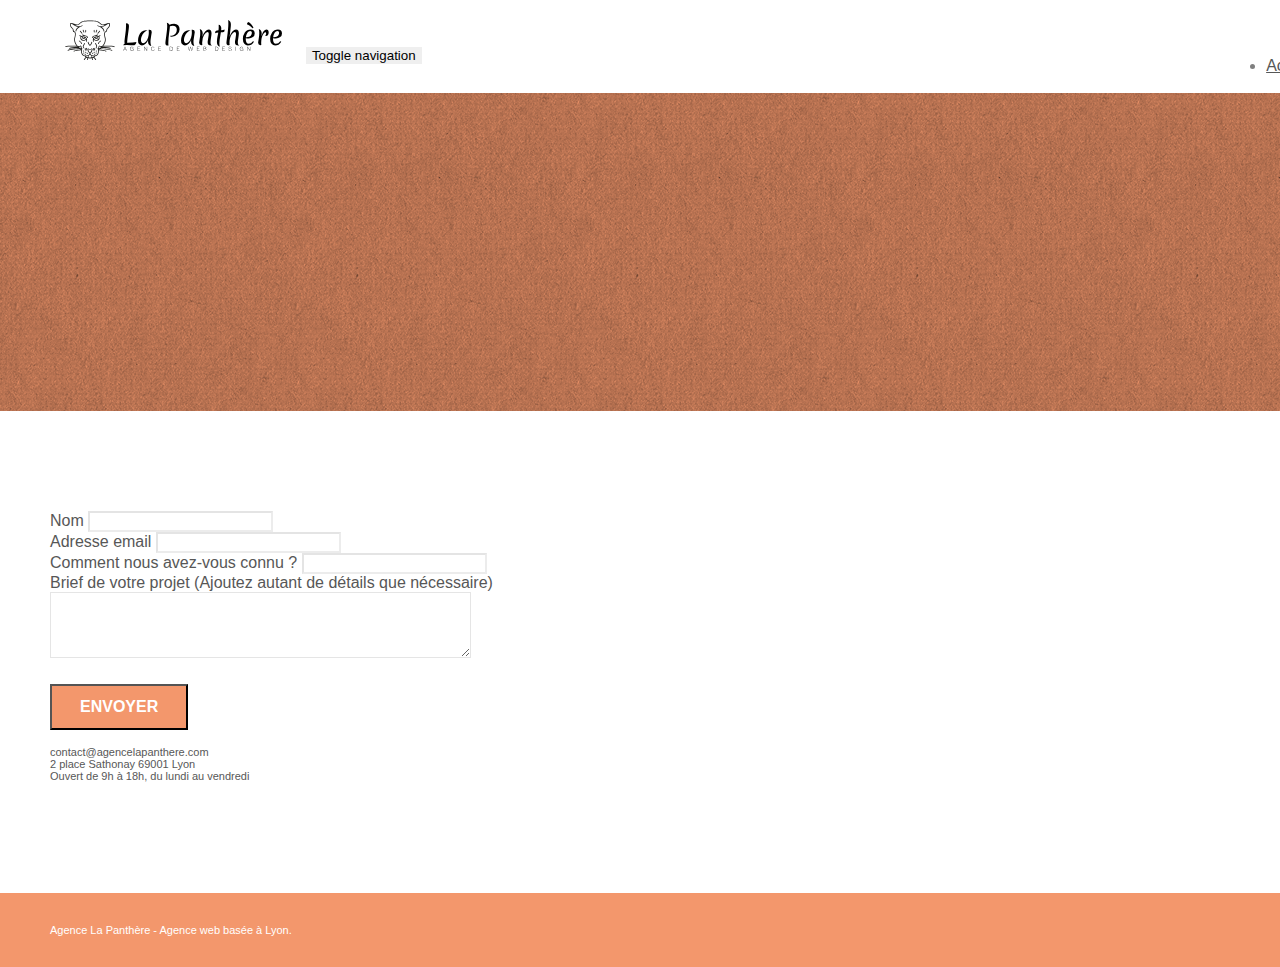
==== page2.html @ 105255db "panthere" ====
<!doctype html>
<html lang="Default">
<head>
    <meta charset="utf-8">
    <meta name="keywords" content="">
    <meta name="description" content="">
    <meta name="viewport" content="width=device-width, initial-scale=1.0, viewport-fit=cover">
    <link rel="shortcut icon" type="image/png" href="favicon.jpg">
    
	<link rel="stylesheet" type="text/css" href="./css/bootstrap.min.css">
	<link rel="stylesheet" type="text/css" href="style.css">
	<link rel="stylesheet" type="text/css" href="./css/font-awesome.min.css">
	<link rel="stylesheet" type="text/css" href="./css/et-line.min.css">
	
    
	<script src="./js/jquery-2.1.0.min.js"></script>
	<script src="./js/bootstrap.min.js"></script>
	<script src="./js/blocs.min.js"></script>
	<script src="./js/jqBootstrapValidation.js"></script>
	<script src="./js/formHandler.js"></script>
    <title>page2</title>

    
<!-- Analytics -->
 
<!-- Analytics END -->
    
</head>
<body>
<!-- Principal conteneur -->
<div class="page-container">
    
<!-- bloc-0 -->
<div class="bloc bgc-white l-bloc " id="bloc-0">
	<div class="container bloc-sm">
		<nav class="navbar row">
			<div class="navbar-header">
				<a class="navbar-brand" href="index.html"><img src="img/agence-la-panthere-monochrome.svg" alt="atlanta web design logo" height="40" /></a>
				<button id="nav-toggle" type="button" class="ui-navbar-toggle navbar-toggle" data-toggle="collapse" data-target=".navbar-1">
					<span class="sr-only">Toggle navigation</span><span class="icon-bar"></span><span class="icon-bar"></span><span class="icon-bar"></span>
				</button>
			</div>
			<div class="collapse navbar-collapse navbar-1 special-dropdown-nav">
				<ul class="site-navigation nav navbar-nav">
					<li>
						<a href="index.html">Accueil</a>
					</li>
					<li>
					</li>
					<li>
						<a href="page2.html">page2 &gt;</a>
					</li>
				</ul>
			</div>
		</nav>
	</div>
</div>
<!-- bloc-0 END -->

<!-- bloc-6 -->
<div class="bloc bg-dots-bg bg-repeat bgc-atomic-tangerine d-bloc bloc-bg-texture texture-paper" id="bloc-6">
	<div class="container bloc-lg">
		<div class="row">
			<div class="col-sm-12">
				<h1 class="text-center hero-bloc-text tc-white">
					Parlons web design !
				</h1>
				<p class="text-center mg-lg tc-white tight-width-whitespace">
					Nous sommes ravis que vous souhaitiez collaborer avec notre agence.<br>
					Parlez-nous de votre projet en complétant le formulaire ci-dessous.
				</p>
			</div>
		</div>
	</div>
</div>
<!-- bloc-6 END -->

<!-- bloc-7 -->
<div class="bloc bgc-white l-bloc" id="bloc-7">
	<div class="container bloc-lg">
		<div class="row">
			<div class="col-sm-6">
				<form id="form_1" novalidate success-msg="Your message has been sent." fail-msg="Sorry it seems that our mail server is not responding, Sorry for the inconvenience!">
					<div class="form-group">
						<label>
							Nom
						</label>
						<input id="name" class="form-control" required />
					</div>
					<div class="form-group">
						<label>
							Adresse email
						</label>
						<input id="email" class="form-control" type="email" required />
					</div>
					<div class="form-group">
						<label>
							Comment nous avez-vous connu ?
						</label>
						<input class="form-control" type="email" required id="input_504" />
					</div>
					<div class="form-group">
						<label>
							Brief de votre projet (Ajoutez autant de détails que nécessaire)<br>
						</label><textarea id="message" class="form-control" rows="4" cols="50" required></textarea>
					</div> 
					<button class="bloc-button btn btn-lg btn-block cta-hero btn-atomic-tangerine" type="submit">
						Envoyer
					</button>
				</form>
			</div>
			<div class="col-sm-6">
				<p>
					contact@agencelapanthere.com<br>2 place Sathonay 69001 Lyon<br>Ouvert de 9h à 18h, du lundi au vendredi<br>
				</p>
			</div>
		</div>
	</div>
</div>
<!-- bloc-7 END -->

<!-- ScrollToTop Button -->
<a class="bloc-button btn btn-d scrollToTop" onclick="scrollToTarget('1')"><span class="fa fa-chevron-up"></span></a>
<!-- ScrollToTop Button END-->


<!-- Footer - bloc-8 -->
<div class="bloc bgc-atomic-tangerine d-bloc" id="bloc-8">
	<div class="container bloc-sm">
		<div class="row">
			<div class="col-sm-12">
				<p class="text-center white">
					Agence La Panthère - Agence web basée à Lyon.<br>
				</p>
				<div class="row row-no-gutters social">
					<div class="col-sm-3">
						<div class="text-center">
							<a class="social" href="index.html"><span class="fa fa-twitter icon-md"></span></a>
						</div>
					</div>
					<div class="col-sm-3">
						<div class="text-center">
							<a class="social" href="index.html"><span class="fa fa-facebook icon-md"></span></a>
						</div>
					</div>
					<div class="col-sm-3">
						<div class="text-center">
							<a class="social" href="index.html"><span class="fa fa-dribbble icon-md"></span></a>
						</div>
					</div>
					<div class="col-sm-3">
						<div class="text-center">
							<a class="social" href="index.html"><span class="fa fa-instagram icon-md"></span></a>
						</div>
					</div>
				</div>
			</div>
		</div>
	</div>
</div>
<!-- Footer - bloc-8 END -->

</div>
<!-- Principal conteneur END -->
    

</body>
</html>
---- style.css ----
body {
    margin: 0;
    padding: 0;
    background: #FFF;
    overflow-x: hidden;
    -webkit-font-smoothing: antialiased;
    -moz-osx-font-smoothing: grayscale;
}

a,
button {
    transition: all .3s ease-in-out;
    outline: none!important;
}

a:hover {
    text-decoration: none;
    cursor: pointer;
}

#page-loading-blocs-notifaction {
    position: fixed;
    top: 0;
    bottom: 0;
    width: 100%;
    z-index: 100000;
    background: #FFFFFF url("img/pageload-spinner.gif") no-repeat center center;
}

.bloc {
    width: 100%;
    clear: both;
    background: 50% 50% no-repeat;
    padding: 0 50px;
    -webkit-background-size: cover;
    -moz-background-size: cover;
    -o-background-size: cover;
    background-size: cover;
    position: relative;
}

.bloc .container {
    padding-left: 0;
    padding-right: 0;
}

.bloc-lg {
    padding: 100px 50px;
}

.bloc-md {
    padding: 50px;
}

.bloc-sm {
    padding: 20px 50px;
}

.bg-center,
.bg-l-edge,
.bg-r-edge,
.bg-t-edge,
.bg-b-edge,
.bg-tl-edge,
.bg-bl-edge,
.bg-tr-edge,
.bg-br-edge,
.bg-repeat {
    -webkit-background-size: auto!important;
    -moz-background-size: auto!important;
    -o-background-size: auto!important;
    background-size: auto!important;
}

.bg-repeat {
    background: repeat;
}

.bg-t-edge {
    background: top no-repeat;
}

.bloc-bg-texture::before {
    content: "";
    background-size: 2px 2px;
    position: absolute;
    top: 0;
    bottom: 0;
    left: 0;
    right: 0;
}

.texture-paper::before {
    background: url("img/texture-paper.png");
    background-size: 280px 280px;
}

.b-parallax {
    background-attachment: fixed;
}

.d-bloc {
    color: rgba(255, 255, 255, .7);
}

.d-bloc button:hover {
    color: rgba(255, 255, 255, .9);
}

.d-bloc .icon-round,
.d-bloc .icon-square,
.d-bloc .icon-rounded,
.d-bloc .icon-semi-rounded-a,
.d-bloc .icon-semi-rounded-b {
    border-color: rgba(255, 255, 255, .9);
}

.d-bloc .divider-h span {
    border-color: rgba(255, 255, 255, .2);
}

.d-bloc .a-btn,
.d-bloc .navbar a,
.d-bloc .navbar-brand,
.d-bloc a .icon-sm,
.d-bloc a .icon-md,
.d-bloc a .icon-lg,
.d-bloc a .icon-xl,
.d-bloc h1 a,
.d-bloc h2 a,
.d-bloc h3 a,
.d-bloc h4 a,
.d-bloc h5 a,
.d-bloc h6 a,
.d-bloc p a {
    color: rgba(255, 255, 255, .6);
}

.d-bloc .a-btn:hover,
.d-bloc .navbar a:hover,
.d-bloc .navbar-brand:hover,
.d-bloc a:hover .icon-sm,
.d-bloc a:hover .icon-md,
.d-bloc a:hover .icon-lg,
.d-bloc a:hover .icon-xl,
.d-bloc h1 a:hover,
.d-bloc h2 a:hover,
.d-bloc h3 a:hover,
.d-bloc h4 a:hover,
.d-bloc h5 a:hover,
.d-bloc h6 a:hover,
.d-bloc p a:hover {
    color: rgba(255, 255, 255, 1);
}

.d-bloc .navbar-toggle .icon-bar {
    background: rgba(255, 255, 255, 1);
}

.d-bloc .btn-wire,
.d-bloc .btn-wire:hover {
    color: rgba(255, 255, 255, 1);
    border-color: rgba(255, 255, 255, 1);
}

.d-bloc .panel {
    color: rgba(0, 0, 0, .5);
}

.d-bloc .panel button:hover {
    color: rgba(0, 0, 0, .7);
}

.d-bloc .panel icon {
    border-color: rgba(0, 0, 0, .7);
}

.d-bloc .panel .divider-h span {
    border-color: rgba(0, 0, 0, .1);
}

.d-bloc .panel .a-btn {
    color: rgba(0, 0, 0, .6);
}

.d-bloc .panel .a-btn:hover {
    color: rgba(0, 0, 0, 1);
}

.d-bloc .panel .btn-wire,
.d-bloc .panel .btn-wire:hover {
    color: rgba(0, 0, 0, .7);
    border-color: rgba(0, 0, 0, .3);
}

.d-bloc .panel,
.l-bloc {
    color: rgba(0, 0, 0, .5);
}

.d-bloc .panel button:hover,
.l-bloc button:hover {
    color: rgba(0, 0, 0, .7);
}

.l-bloc .icon-round,
.l-bloc .icon-square,
.l-bloc .icon-rounded,
.l-bloc .icon-semi-rounded-a,
.l-bloc .icon-semi-rounded-b {
    border-color: rgba(0, 0, 0, .7);
}

.d-bloc .panel .divider-h span,
.l-bloc .divider-h span {
    border-color: rgba(0, 0, 0, .1);
}

.d-bloc .panel .a-btn,
.l-bloc .a-btn,
.l-bloc .navbar a,
.l-bloc .navbar-brand,
.l-bloc a .icon-sm,
.l-bloc a .icon-md,
.l-bloc a .icon-lg,
.l-bloc a .icon-xl,
.l-bloc h1 a,
.l-bloc h2 a,
.l-bloc h3 a,
.l-bloc h4 a,
.l-bloc h5 a,
.l-bloc h6 a,
.l-bloc p a {
    color: rgba(0, 0, 0, .6);
}

.d-bloc .panel .a-btn:hover,
.l-bloc .a-btn:hover,
.l-bloc .navbar a:hover,
.l-bloc .navbar-brand:hover,
.l-bloc a:hover .icon-sm,
.l-bloc a:hover .icon-md,
.l-bloc a:hover .icon-lg,
.l-bloc a:hover .icon-xl,
.l-bloc h1 a:hover,
.l-bloc h2 a:hover,
.l-bloc h3 a:hover,
.l-bloc h4 a:hover,
.l-bloc h5 a:hover,
.l-bloc h6 a:hover,
.l-bloc p a:hover {
    color: rgba(0, 0, 0, 1);
}

.l-bloc .navbar-toggle .icon-bar {
    color: rgba(0, 0, 0, .6);
}

.d-bloc .panel .btn-wire,
.d-bloc .panel .btn-wire:hover,
.l-bloc .btn-wire,
.l-bloc .btn-wire:hover {
    color: rgba(0, 0, 0, .7);
    border-color: rgba(0, 0, 0, .3);
}

.voffset {
    margin-top: 30px;
}

.voffset-lg {
    margin-top: 80px;
}

.row-no-gutters {
    margin-right: 0;
    margin-left: 0;
}

.row.row-no-gutters > [class^="col-"],
.row.row-no-gutters > [class*=" col-"] {
    padding-right: 0;
    padding-left: 0;
}

#bloc-1-hero h1 {
    font-size: 32px;
}

.navbar {
    margin-bottom: 0;
    z-index: 1;
}

.navbar-brand {
    height: auto;
    padding: 3px 15px;
    font-size: 25px;
    font-weight: normal;
    font-weight: 600;
    line-height: 44px;
}

.navbar-brand img {
    max-height: 200px;
    margin: 0 5px 0 0;
    display: inline;
}

.navbar-brand img[src$=svg] {
    min-width: 100px;
}

.nav-center .navbar-brand img {
    margin: 0;
}

.navbar .nav {
    padding-top: 2px;
    margin-right: -16px;
    float: right;
    z-index: 1;
}

.nav > li {
    float: left;
    margin-top: 4px;
    font-size: 16px;
}

.navbar-nav .open .dropdown-menu > li > a {
    text-align: inherit;
}

.nav > li a:hover,
.nav > li a:focus {
    background: transparent;
}

.navbar-toggle {
    margin: 10px 10px 0 0;
    border: 0px;
}

.navbar-toggle:hover {
    background: transparent!important;
}

.navbar-toggle .icon-bar {
    background-color: rgba(0, 0, 0, .5);
    width: 26px;
}

.nav-invert .navbar .nav {
    float: left;
}

.nav-invert .navbar-header,
.nav-invert .navbar-brand {
    float: right;
    position: relative;
    z-index: 2;
}

@media (min-width: 768px) {
    .site-navigation {
        position: absolute;
        top: 50%;
        right: 20px;
        transform: translate(0, -50%);
        -webkit-transform: translateY(-50%);
    }
    .nav > li .dropdown-menu a,
    .nav > li .dropdown-menu a:hover {
        color: #484848;
    }
    .nav-invert .site-navigation {
        left: 0;
        right: 0;
    }
    .nav-center {
        text-align: center;
    }
    .nav-center .navbar-header {
        width: 100%;
    }
    .nav-center .navbar-header,
    .nav-center .navbar-brand,
    .nav-center .nav > li {
        float: none;
        display: inline-block;
    }
    .nav-center .site-navigation {
        position: relative;
        width: 100%;
        right: 0;
        margin-right: 0px;
        margin-top: 20px;
    }
    .nav-center.mini-nav .navbar-toggle {
        float: none;
        margin: 10px auto 0;
    }
}

.nav > li > .dropdown a {
    background: none!important;
    display: block;
    padding: 14px 15px;
}

nav .caret {
    margin: 0 5px;
}

.dropdown-menu .dropdown-menu {
    top: -8px;
    left: 100%;
}

.dropdown-menu .dropmenu-flow-right {
    top: 100%;
    left: 0;
    margin-left: -1px;
    border-top-left-radius: 0;
    border-top-right-radius: 0;
}

.dropdown-menu .dropdown span {
    border: 4px solid black;
    border-top-color: transparent;
    border-right-color: transparent;
    border-bottom-color: transparent;
    margin: 6px -5px 0 0!important;
    float: right;
}

.mg-md {
    margin-top: 10px;
    margin-bottom: 20px;
}

.mg-lg {
    margin-top: 10px;
    margin-bottom: 40px;
}

.btn {
    margin: 0 5px 5px 0;
}

.btn.pull-right {
    margin: 0 0 5px 5px;
}

.btn-d,
.btn-d:hover,
.btn-d:focus {
    color: #FFF;
    background: rgba(0, 0, 0, .3);
}

button {
    outline: none!important;
}

.btn-rd {
    border-radius: 40px;
}

.btn-clean {
    border: 1px solid rgba(0, 0, 0, .08);
    border-bottom-color: rgba(0, 0, 0, .1);
    text-shadow: 0 1px 0 rgba(0, 0, 1, .1);
    box-shadow: 0 1px 3px rgba(0, 0, 1, .25), inset 0 1px 0 0 rgba(255, 255, 255, .15);
}

.icon-md {
    font-size: 30px!important;
}

.icon-lg {
    font-size: 60px!important;
}

.sm-shadow {
    text-shadow: 0 1px 2px rgba(0, 0, 0, .3);
}

.panel-sq,
.panel-sq .panel-heading,
.panel-sq .panel-footer {
    border-radius: 0;
}

.panel-rd {
    border-radius: 30px;
}

.panel-rd .panel-heading {
    border-radius: 29px 29px 0 0;
}

.panel-rd .panel-footer {
    border-radius: 0 0 29px 29px;
}

.form-control {
    border-color: rgba(0, 0, 0, .1);
    box-shadow: none;
}

.scrollToTop {
    width: 40px;
    height: 40px;
    position: fixed;
    bottom: 20px;
    right: 20px;
    opacity: 0;
    z-index: 500;
    transition: all .3s ease-in-out;
}

.scrollToTop span {
    margin-top: 6px;
}

.showScrollTop {
    font-size: 14px;
    opacity: 1;
}

a[data-lightbox] {
    position: relative;
    display: block;
    text-align: center;
}

a[data-lightbox]:hover::before {
    content: "+";
    font-family: "HelveticaNeue-Light", "Helvetica Neue Light", "Helvetica Neue", Helvetica, Arial;
    font-size: 32px;
    width: 50px;
    height: 50px;
    margin-left: -25px;
    border-radius: 50%;
    background: rgba(0, 0, 0, .6);
    color: #FFF;
    font-weight: 100;
    z-index: 1;
    position: absolute;
    top: 50%;
    transform: translateY(-50%);
    -webkit-transform: translateY(-50%);
}

a[data-lightbox]:hover img {
    opacity: 0.6;
    -webkit-animation-fill-mode: none;
    animation-fill-mode: none;
}

#lightbox-modal {
    display: flex;
    align-items: center;
}

#lightbox-modal .modal-dialog {
    width: 90%;
    max-width: 900px;
    margin: 0 auto 0;
}

#lightbox-modal .modal-dialog img {
    max-height: 90vh;
    margin: 0 auto;
}

.lightbox-caption {
    padding: 20px;
    color: #FFF;
    background: rgba(0, 0, 0, .5);
    position: absolute;
    left: 15px;
    right: 15px;
    bottom: 5px;
}

.close-lightbox {
    color: #FFF;
    font-size: 30px;
    position: absolute;
    top: 20px;
    right: 20px;
    z-index: 20;
    background: rgba(0, 0, 0, .5);
    border: none;
    line-height: 30px;
    padding: 0 9px 5px;
    opacity: 0.3;
}

.close-lightbox:hover,
.next-lightbox:hover,
.prev-lightbox:hover {
    opacity: 1.0;
    color: #FFF;
}

.next-lightbox,
.prev-lightbox {
    font-size: 20px;
    color: rgba(255, 255, 255, .9);
    background: rgba(0, 0, 0, .5);
    transition: all .2s ease-in-out;
    position: absolute;
    top: 45%;
    z-index: 1;
    opacity: 0.4;
}

.next-lightbox {
    padding: 6px 8px 1px 13px;
    right: 25px;
}

.prev-lightbox {
    padding: 6px 13px 1px 10px;
    left: 25px;
}

.snapshot-lb .modal-body {
    padding-bottom: 45px;
}

.snapshot-lb .lightbox-caption {
    padding: 0;
    color: rgba(0, 0, 0, .5);
    background: none;
}

h1,
h2,
h3,
h4,
h5,
h6,
p,
label,
.btn,
a {
    font-family: "helvetica";
    font-weight: 400;
    color: #575757!important;
}

.container {
    max-width: 1000px;
}

.hero-bloc-text {
    font-size: 38px;
}

.hero-bloc-text-sub {
    font-size: 36px;
}

.statement-bloc-text {
    line-height: 26px;
    font-style: italic;
    font-size: 20px;
    text-align: center;
    font-weight: lighter;
    max-width: 520px;
    margin: auto auto auto auto;
}

p {
    font-size: 11px;
}

.tight-width-whitespace {
    max-width: 600px;
    margin: auto auto auto auto;
}

.h1 {
    font-size: 20px;
    font-family: "Open Sans";
}

.cta-hero {
    margin-top: 22px;
    color: #FFFFFF!important;
    text-transform: uppercase;
    padding: 12px 28px 12px 28px;
    font-size: 16px;
    font-weight: 700;
}

.social {
    max-width: 400px;
    margin: auto auto auto auto;
}

h2 {
    font-size: 22px;
    line-height: 1.4em;
}

h3 {
    font-size: 15px;
    text-transform: uppercase;
    font-weight: 700;
    color: #333333!important;
}

.med-width-whitespace {
    max-width: 800px;
    margin: auto auto auto auto;
    box-shadow: 0px 0px 0px #000000;
}

h1 {
    color: #333333!important;
}

h4 {
    color: #333333!important;
}

.icons {
    margin-bottom: 14px;
    margin-top: 24px;
}

.white {
    color: #FFFFFF!important;
}

.portfolio-thumb {
    margin-bottom: 24px;
}

.portfolio-row {
    margin-bottom: 44px;
    margin-top: 50px;
}

.avatar {
    box-shadow: 0px 4px 9px rgba(0, 0, 0, 0.3);
}

.black-background {
    background-color: rgba(165, 147, 99, 0.7);
    padding: 40px 40px 40px 40px;
}

.bold-link {
    font-weight: 900;
    text-decoration: underline!important;
}

.bgc-white {
    background-color: #FFFFFF;
}

.bgc-dark-slate-blue {
    background-color: #364577;
}

.bgc-atomic-tangerine {
    background-color: #F3976C;
}

.tc-white {
    color: #F3976C!important;
}

.btn-atomic-tangerine {
    background: #F3976C;
    color: #FFFFFF!important;
}

.btn-atomic-tangerine:hover {
    background: #c27956!important;
    color: #FFFFFF!important;
}

.ltc-white {
    color: #FFFFFF!important;
}

.ltc-white:hover {
    color: #cccccc!important;
}

.ltc-atomic-tangerine {
    color: #F3976C!important;
}

.ltc-atomic-tangerine:hover {
    color: #c27956!important;
}

.icon-dark-slate-blue {
    color: #364577!important;
    border-color: #364577!important;
}

.bg-dots-bg {
    background-image: url("img/dots-bg.png");
}

.bg-lines-h2-bg {
    background-image: url("img/lines-h2-bg.png");
}

.bg-banniere {
    background-image: url("img/agence-la-panthere.jpg");
}

.bg-presentation {
    background-image: url("img/image-de-presentation.bmp");
}

@media (max-width: 1024px) {
    .bloc {
        padding-left: 20px;
        padding-right: 20px;
    }
    .bloc.full-width-bloc,
    .bloc-tile-2.full-width-bloc .container,
    .bloc-tile-3.full-width-bloc .container,
    .bloc-tile-4.full-width-bloc .container {
        padding-left: 0;
        padding-right: 0;
    }
}

@media (max-width: 992px) and (min-width: 768px) {
    .navbar .nav {
        max-width: 80%
    }
    .nav-center.navbar .nav {
        max-width: 100%
    }
}

@media only screen and (min-device-width: 768px) and (max-device-width: 1024px) and (orientation: landscape) {
    .b-parallax {
        background-attachment: scroll;
    }
}

@media only screen and (min-device-width: 1024px) and (max-device-width: 1366px) and (-webkit-min-device-pixel-ratio: 1.5) {
    .b-parallax {
        background-attachment: scroll;
    }
}

@media (max-width: 991px) {
    .container {
        width: 100%;
    }
    .b-parallax {
        background-attachment: scroll;
    }
    .page-container,
    #hero-bloc {
        overflow-x: hidden;
        position: relative;
    }
    .bloc {
        padding-left: constant(safe-area-inset-left);
        padding-right: constant(safe-area-inset-right);
    }
    .bloc-group,
    .bloc-group .bloc {
        display: block;
        width: 100%;
    }
    .bloc-fill-screen .fill-bloc-top-edge,
    .bloc-fill-screen .fill-bloc-bottom-edge {
        padding: 0 20px;
        padding-left: constant(safe-area-inset-left);
        padding-right: constant(safe-area-inset-right);
    }
}

@media (max-width: 767px) {
    .page-container {
        overflow-x: hidden;
        position: relative;
    }
    h1,
    h2,
    h3,
    h4,
    h5,
    h6,
    p,
    #disqus_thread {
        padding-left: 10px!important;
        padding-right: 10px!important;
    }
    .b-parallax {
        background-attachment: scroll;
    }
    .navbar .nav {
        padding-top: 0;
        border-top: 1px solid rgba(0, 0, 0, .2);
        float: none!important;
    }
    .navbar.row {
        margin-left: 0;
        margin-right: 0;
    }
    .site-navigation {
        position: inherit;
        transform: none;
        -webkit-transform: none;
        -ms-transform: none;
    }
    .nav > li {
        margin-top: 0;
        border-bottom: 1px solid rgba(0, 0, 0, .1);
        background: rgba(0, 0, 0, .05);
        text-align: left;
        padding-left: 15px;
        width: 100%;
    }
    .nav > li:hover {
        background: rgba(0, 0, 0, .08);
    }
    .dropdown .dropdown a .caret {
        float: none;
        margin: 5px 0 0 10px!important;
        border: 4px solid black;
        border-bottom-color: transparent;
        border-right-color: transparent;
        border-left-color: transparent;
    }
    #hero-bloc .navbar .nav {
        background: rgba(0, 0, 0, .8);
    }
    #hero-bloc .navbar .nav a {
        color: rgba(255, 255, 255, .6);
    }
    .hero {
        padding: 50px 0;
    }
    .hero-nav {
        left: -1px;
        right: -1px;
    }
    .navbar-collapse {
        padding: 0;
        overflow-x: hidden;
        -webkit-box-shadow: none;
        box-shadow: none;
    }
    .navbar-brand img {
        max-height: 40px;
        width: auto;
    }
    .nav-invert .navbar-header {
        float: none;
        width: 100%;
    }
    .nav-invert .navbar-toggle {
        float: left;
        margin-left: 10px;
    }
    .bloc {
        padding-left: 0;
        padding-right: 0;
    }
    .bloc-xxl,
    .bloc-xl,
    .bloc-lg {
        padding: 40px 0;
    }
    .bloc-sm,
    .bloc-md {
        padding-left: 0;
        padding-right: 0;
    }
    .bloc-tile-2 .container,
    .bloc-tile-3 .container,
    .bloc-tile-4 .container,
    .bloc-fill-screen .fill-bloc-top-edge,
    .bloc-fill-screen .fill-bloc-bottom-edge {
        padding-left: 0;
        padding-right: 0;
    }
    .a-block {
        padding: 0 10px;
    }
    .btn-dwn {
        display: none;
    }
    .voffset {
        margin-top: 5px;
    }
    .voffset-md {
        margin-top: 20px;
    }
    .voffset-lg {
        margin-top: 30px;
    }
    form {
        padding: 5px;
    }
    .close-lightbox {
        display: inline-block;
    }
    .blocsapp-device-iphone5 {
        background-size: 216px 425px;
        padding-top: 60px;
        width: 216px;
        height: 425px;
    }
    .blocsapp-device-iphone5 img {
        width: 180px;
        height: 320px;
    }
}

@media (max-width: 400px) {
    .bloc {
        padding-left: 0;
        padding-right: 0;
    }
}

@media (max-width: 767px) {
    .bloc-mob-center-text {
        text-align: center;
    }
}
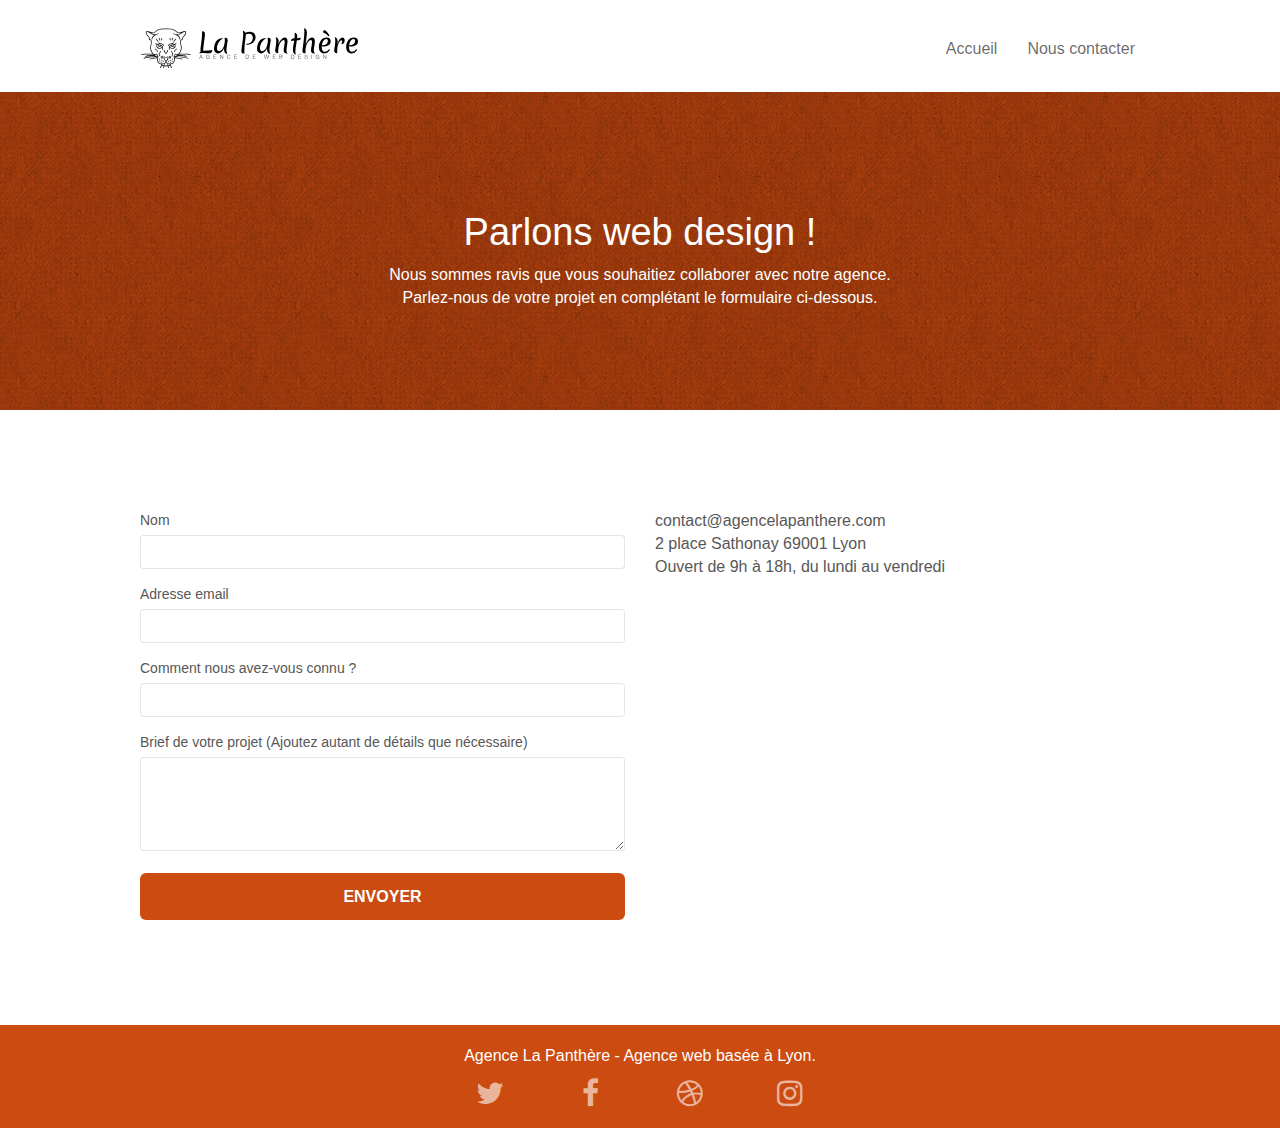
==== commit 3b3180bb: "commit reglage terminé 75% performance" ====
--- a/page2.html
+++ b/page2.html
@@ -1,168 +1,214 @@
-<!doctype html>
-<html lang="Default">
-<head>
-    <meta charset="utf-8">
-    <meta name="keywords" content="">
-    <meta name="description" content="">
-    <meta name="viewport" content="width=device-width, initial-scale=1.0, viewport-fit=cover">
-    <link rel="shortcut icon" type="image/png" href="favicon.jpg">
-    
-	<link rel="stylesheet" type="text/css" href="./css/bootstrap.min.css">
-	<link rel="stylesheet" type="text/css" href="style.css">
-	<link rel="stylesheet" type="text/css" href="./css/font-awesome.min.css">
-	<link rel="stylesheet" type="text/css" href="./css/et-line.min.css">
-	
-    
-	<script src="./js/jquery-2.1.0.min.js"></script>
-	<script src="./js/bootstrap.min.js"></script>
-	<script src="./js/blocs.min.js"></script>
-	<script src="./js/jqBootstrapValidation.js"></script>
-	<script src="./js/formHandler.js"></script>
+<!DOCTYPE html>
+<html lang="fr">
+  <head>
+    <meta charset="utf-8" />
+    <meta name="robots" content="INDEX, FOLLOW" />
+    <meta name="keywords" content="panthere" />
+    <meta name="description" content="panthere" />
+    <meta
+      name="viewport"
+      content="width=device-width, initial-scale=1.0, viewport-fit=cover"
+    />
+    <link rel="shortcut icon" type="image/png" href="favicon.jpg" />
+
+    <link rel="stylesheet" type="text/css" href="./css/bootstrap.css" />
+    <link rel="stylesheet" type="text/css" href="style.css" />
+    <link rel="stylesheet" type="text/css" href="./css/font-awesome.css" />
+    <link rel="stylesheet" type="text/css" href="./css/et-line.css" />
+
+    <script src="./js/jquery-2.1.0.js"></script>
+    <script src="./js/bootstrap.js"></script>
+    <script src="./js/blocs.js"></script>
+    <script src="./js/jqBootstrapValidation.js"></script>
+    <script src="./js/formHandler.js"></script>
     <title>page2</title>
 
-    
-<!-- Analytics -->
- 
-<!-- Analytics END -->
-    
-</head>
-<body>
-<!-- Principal conteneur -->
-<div class="page-container">
-    
-<!-- bloc-0 -->
-<div class="bloc bgc-white l-bloc " id="bloc-0">
-	<div class="container bloc-sm">
-		<nav class="navbar row">
-			<div class="navbar-header">
-				<a class="navbar-brand" href="index.html"><img src="img/agence-la-panthere-monochrome.svg" alt="atlanta web design logo" height="40" /></a>
-				<button id="nav-toggle" type="button" class="ui-navbar-toggle navbar-toggle" data-toggle="collapse" data-target=".navbar-1">
-					<span class="sr-only">Toggle navigation</span><span class="icon-bar"></span><span class="icon-bar"></span><span class="icon-bar"></span>
-				</button>
-			</div>
-			<div class="collapse navbar-collapse navbar-1 special-dropdown-nav">
-				<ul class="site-navigation nav navbar-nav">
-					<li>
-						<a href="index.html">Accueil</a>
-					</li>
-					<li>
-					</li>
-					<li>
-						<a href="page2.html">page2 &gt;</a>
-					</li>
-				</ul>
-			</div>
-		</nav>
-	</div>
-</div>
-<!-- bloc-0 END -->
-
-<!-- bloc-6 -->
-<div class="bloc bg-dots-bg bg-repeat bgc-atomic-tangerine d-bloc bloc-bg-texture texture-paper" id="bloc-6">
-	<div class="container bloc-lg">
-		<div class="row">
-			<div class="col-sm-12">
-				<h1 class="text-center hero-bloc-text tc-white">
-					Parlons web design !
-				</h1>
-				<p class="text-center mg-lg tc-white tight-width-whitespace">
-					Nous sommes ravis que vous souhaitiez collaborer avec notre agence.<br>
-					Parlez-nous de votre projet en complétant le formulaire ci-dessous.
-				</p>
-			</div>
-		</div>
-	</div>
-</div>
-<!-- bloc-6 END -->
-
-<!-- bloc-7 -->
-<div class="bloc bgc-white l-bloc" id="bloc-7">
-	<div class="container bloc-lg">
-		<div class="row">
-			<div class="col-sm-6">
-				<form id="form_1" novalidate success-msg="Your message has been sent." fail-msg="Sorry it seems that our mail server is not responding, Sorry for the inconvenience!">
-					<div class="form-group">
-						<label>
-							Nom
-						</label>
-						<input id="name" class="form-control" required />
-					</div>
-					<div class="form-group">
-						<label>
-							Adresse email
-						</label>
-						<input id="email" class="form-control" type="email" required />
-					</div>
-					<div class="form-group">
-						<label>
-							Comment nous avez-vous connu ?
-						</label>
-						<input class="form-control" type="email" required id="input_504" />
-					</div>
-					<div class="form-group">
-						<label>
-							Brief de votre projet (Ajoutez autant de détails que nécessaire)<br>
-						</label><textarea id="message" class="form-control" rows="4" cols="50" required></textarea>
-					</div> 
-					<button class="bloc-button btn btn-lg btn-block cta-hero btn-atomic-tangerine" type="submit">
-						Envoyer
-					</button>
-				</form>
-			</div>
-			<div class="col-sm-6">
-				<p>
-					contact@agencelapanthere.com<br>2 place Sathonay 69001 Lyon<br>Ouvert de 9h à 18h, du lundi au vendredi<br>
-				</p>
-			</div>
-		</div>
-	</div>
-</div>
-<!-- bloc-7 END -->
-
-<!-- ScrollToTop Button -->
-<a class="bloc-button btn btn-d scrollToTop" onclick="scrollToTarget('1')"><span class="fa fa-chevron-up"></span></a>
-<!-- ScrollToTop Button END-->
-
-
-<!-- Footer - bloc-8 -->
-<div class="bloc bgc-atomic-tangerine d-bloc" id="bloc-8">
-	<div class="container bloc-sm">
-		<div class="row">
-			<div class="col-sm-12">
-				<p class="text-center white">
-					Agence La Panthère - Agence web basée à Lyon.<br>
-				</p>
-				<div class="row row-no-gutters social">
-					<div class="col-sm-3">
-						<div class="text-center">
-							<a class="social" href="index.html"><span class="fa fa-twitter icon-md"></span></a>
-						</div>
-					</div>
-					<div class="col-sm-3">
-						<div class="text-center">
-							<a class="social" href="index.html"><span class="fa fa-facebook icon-md"></span></a>
-						</div>
-					</div>
-					<div class="col-sm-3">
-						<div class="text-center">
-							<a class="social" href="index.html"><span class="fa fa-dribbble icon-md"></span></a>
-						</div>
-					</div>
-					<div class="col-sm-3">
-						<div class="text-center">
-							<a class="social" href="index.html"><span class="fa fa-instagram icon-md"></span></a>
-						</div>
-					</div>
-				</div>
-			</div>
-		</div>
-	</div>
-</div>
-<!-- Footer - bloc-8 END -->
-
-</div>
-<!-- Principal conteneur END -->
-    
-
-</body>
+    <!-- Analytics -->
+
+    <!-- Analytics END -->
+  </head>
+  <body>
+    <!-- Principal conteneur -->
+    <div class="page-container">
+      <!-- bloc-0 -->
+      <div class="bloc bgc-white l-bloc" id="bloc-0">
+        <div class="container bloc-sm">
+          <nav class="navbar row">
+            <div class="navbar-header">
+              <a class="navbar-brand" href="index.html"
+                ><img
+                  src="img/agence-la-panthere-monochrome.svg"
+                  alt="atlanta web design logo"
+                  height="40"
+              /></a>
+              <button
+                id="nav-toggle"
+                type="button"
+                class="ui-navbar-toggle navbar-toggle"
+                data-toggle="collapse"
+                data-target=".navbar-1"
+              >
+                <span class="sr-only">Toggle navigation</span
+                ><span class="icon-bar"></span><span class="icon-bar"></span
+                ><span class="icon-bar"></span>
+              </button>
+            </div>
+            <div class="collapse navbar-collapse navbar-1 special-dropdown-nav">
+              <ul class="site-navigation nav navbar-nav">
+                <li>
+                  <a href="index.html">Accueil</a>
+                </li>
+                <li></li>
+                <li>
+                  <a href="page2.html">Nous contacter </a>
+                </li>
+              </ul>
+            </div>
+          </nav>
+        </div>
+      </div>
+      <!-- bloc-0 END -->
+
+      <!-- bloc-6 -->
+      <div
+        class="bloc bg-dots-bg bg-repeat bgc-atomic-tangerine d-bloc bloc-bg-texture texture-paper"
+        id="bloc-6"
+      >
+        <div class="container bloc-lg">
+          <div class="row">
+            <div class="col-sm-12">
+              <h1 class="text-center hero-bloc-text tc-white">
+                Parlons web design !
+              </h1>
+              <p class="text-center mg-lg tc-white tight-width-whitespace">
+                Nous sommes ravis que vous souhaitiez collaborer avec notre
+                agence.<br />
+                Parlez-nous de votre projet en complétant le formulaire
+                ci-dessous.
+              </p>
+            </div>
+          </div>
+        </div>
+      </div>
+      <!-- bloc-6 END -->
+
+      <!-- bloc-7 -->
+      <div class="bloc bgc-white l-bloc" id="bloc-7">
+        <div class="container bloc-lg">
+          <div class="row">
+            <div class="col-sm-6">
+              <form
+                id="form_1"
+                novalidate
+                success-msg="Your message has been sent."
+                fail-msg="Sorry it seems that our mail server is not responding, Sorry for the inconvenience!"
+              >
+                <div class="form-group">
+                  <label> Nom </label>
+                  <input id="name" class="form-control" required />
+                </div>
+                <div class="form-group">
+                  <label> Adresse email </label>
+                  <input
+                    id="email"
+                    class="form-control"
+                    type="email"
+                    required
+                  />
+                </div>
+                <div class="form-group">
+                  <label> Comment nous avez-vous connu ? </label>
+                  <input
+                    class="form-control"
+                    type="email"
+                    required
+                    id="input_504"
+                  />
+                </div>
+                <div class="form-group">
+                  <label>
+                    Brief de votre projet (Ajoutez autant de détails que
+                    nécessaire)<br /> </label
+                  ><textarea
+                    id="message"
+                    class="form-control"
+                    rows="4"
+                    cols="50"
+                    required
+                  ></textarea>
+                </div>
+                <button
+                  class="bloc-button btn btn-lg btn-block cta-hero btn-atomic-tangerine"
+                  type="submit"
+                >
+                  Envoyer
+                </button>
+              </form>
+            </div>
+            <div class="col-sm-6">
+              <p>
+                contact@agencelapanthere.com<br />2 place Sathonay 69001 Lyon<br />Ouvert
+                de 9h à 18h, du lundi au vendredi<br />
+              </p>
+            </div>
+          </div>
+        </div>
+      </div>
+      <!-- bloc-7 END -->
+
+      <!-- ScrollToTop Button -->
+      <a
+        class="bloc-button btn btn-d scrollToTop"
+        onclick="scrollToTarget('1')"
+        href="#"
+        ><span class="fa fa-chevron-up"></span
+      ></a>
+      <!-- ScrollToTop Button END-->
+
+      <!-- Footer - bloc-8 -->
+      <div class="bloc bgc-atomic-tangerine d-bloc" id="bloc-8">
+        <div class="container bloc-sm">
+          <div class="row">
+            <div class="col-sm-12">
+              <p class="text-center white">
+                Agence La Panthère - Agence web basée à Lyon.<br />
+              </p>
+              <div class="row row-no-gutters social">
+                <div class="col-sm-3">
+                  <div class="text-center">
+                    <a class="social" href="index.html"
+                      ><span class="fa fa-twitter icon-md"></span
+                    ></a>
+                  </div>
+                </div>
+                <div class="col-sm-3">
+                  <div class="text-center">
+                    <a class="social" href="index.html"
+                      ><span class="fa fa-facebook icon-md"></span
+                    ></a>
+                  </div>
+                </div>
+                <div class="col-sm-3">
+                  <div class="text-center">
+                    <a class="social" href="index.html"
+                      ><span class="fa fa-dribbble icon-md"></span
+                    ></a>
+                  </div>
+                </div>
+                <div class="col-sm-3">
+                  <div class="text-center">
+                    <a class="social" href="index.html"
+                      ><span class="fa fa-instagram icon-md"></span
+                    ></a>
+                  </div>
+                </div>
+              </div>
+            </div>
+          </div>
+        </div>
+      </div>
+      <!-- Footer - bloc-8 END -->
+    </div>
+    <!-- Principal conteneur END -->
+  </body>
 </html>
--- a/style.css
+++ b/style.css
@@ -1,59 +1,63 @@
 body {
-    margin: 0;
-    padding: 0;
-    background: #FFF;
-    overflow-x: hidden;
-    -webkit-font-smoothing: antialiased;
-    -moz-osx-font-smoothing: grayscale;
+  margin: 0;
+  padding: 0;
+  background: #fff;
+  overflow-x: hidden;
+  -webkit-font-smoothing: antialiased;
+  -moz-osx-font-smoothing: grayscale;
 }
 
 a,
 button {
-    transition: all .3s ease-in-out;
-    outline: none!important;
+  transition: all 0.3s ease-in-out;
+  outline: none !important;
+  text-decoration: none;
 }
 
 a:hover {
-    text-decoration: none;
-    cursor: pointer;
-}
-
+  text-decoration: none;
+  cursor: pointer;
+}
+.image1 {
+  background-image: url("img_resize/1.webp");
+  height: 20em;
+  width: 100%;
+}
 #page-loading-blocs-notifaction {
-    position: fixed;
-    top: 0;
-    bottom: 0;
-    width: 100%;
-    z-index: 100000;
-    background: #FFFFFF url("img/pageload-spinner.gif") no-repeat center center;
+  position: fixed;
+  top: 0;
+  bottom: 0;
+  width: 100%;
+  z-index: 100000;
+  background: #ffffff url("img/pageload-spinner.gif") no-repeat center center;
 }
 
 .bloc {
-    width: 100%;
-    clear: both;
-    background: 50% 50% no-repeat;
-    padding: 0 50px;
-    -webkit-background-size: cover;
-    -moz-background-size: cover;
-    -o-background-size: cover;
-    background-size: cover;
-    position: relative;
+  width: 100%;
+  clear: both;
+  background: 50% 50% no-repeat;
+  -webkit-background-size: cover;
+  -moz-background-size: cover;
+  -o-background-size: cover;
+  background-size: cover;
+  position: relative;
 }
 
 .bloc .container {
-    padding-left: 0;
-    padding-right: 0;
+  padding-left: 0;
+  padding-right: 0;
 }
 
 .bloc-lg {
-    padding: 100px 50px;
+  padding: 100px 50px;
 }
 
 .bloc-md {
-    padding: 50px;
+  padding: 50px;
 }
 
 .bloc-sm {
-    padding: 20px 50px;
+  padding: 20px 50px;
 }
 
 .bg-center,
@@ -66,45 +70,45 @@
 .bg-tr-edge,
 .bg-br-edge,
 .bg-repeat {
-    -webkit-background-size: auto!important;
-    -moz-background-size: auto!important;
-    -o-background-size: auto!important;
-    background-size: auto!important;
+  -webkit-background-size: auto !important;
+  -moz-background-size: auto !important;
+  -o-background-size: auto !important;
+  background-size: auto !important;
 }
 
 .bg-repeat {
-    background: repeat;
+  background: repeat;
 }
 
 .bg-t-edge {
-    background: top no-repeat;
+  background: top no-repeat;
 }
 
 .bloc-bg-texture::before {
-    content: "";
-    background-size: 2px 2px;
-    position: absolute;
-    top: 0;
-    bottom: 0;
-    left: 0;
-    right: 0;
+  content: "";
+  background-size: 2px 2px;
+  position: absolute;
+  top: 0;
+  bottom: 0;
+  left: 0;
+  right: 0;
 }
 
 .texture-paper::before {
-    background: url("img/texture-paper.png");
-    background-size: 280px 280px;
+  background: url("img_resize/texture-paper.webp");
+  background-size: 280px 280px;
 }
 
 .b-parallax {
-    background-attachment: fixed;
+  background-attachment: fixed;
 }
 
 .d-bloc {
-    color: rgba(255, 255, 255, .7);
+  color: rgba(255, 255, 255, 0.7);
 }
 
 .d-bloc button:hover {
-    color: rgba(255, 255, 255, .9);
+  color: rgba(255, 255, 255, 0.9);
 }
 
 .d-bloc .icon-round,
@@ -112,11 +116,11 @@
 .d-bloc .icon-rounded,
 .d-bloc .icon-semi-rounded-a,
 .d-bloc .icon-semi-rounded-b {
-    border-color: rgba(255, 255, 255, .9);
+  border-color: rgba(255, 255, 255, 0.9);
 }
 
 .d-bloc .divider-h span {
-    border-color: rgba(255, 255, 255, .2);
+  border-color: rgba(255, 255, 255, 0.2);
 }
 
 .d-bloc .a-btn,
@@ -133,7 +137,7 @@
 .d-bloc h5 a,
 .d-bloc h6 a,
 .d-bloc p a {
-    color: rgba(255, 255, 255, .6);
+  color: rgba(255, 255, 255, 0.6);
 }
 
 .d-bloc .a-btn:hover,
@@ -150,57 +154,57 @@
 .d-bloc h5 a:hover,
 .d-bloc h6 a:hover,
 .d-bloc p a:hover {
-    color: rgba(255, 255, 255, 1);
+  color: rgba(255, 255, 255, 1);
 }
 
 .d-bloc .navbar-toggle .icon-bar {
-    background: rgba(255, 255, 255, 1);
+  background: rgba(255, 255, 255, 1);
 }
 
 .d-bloc .btn-wire,
 .d-bloc .btn-wire:hover {
-    color: rgba(255, 255, 255, 1);
-    border-color: rgba(255, 255, 255, 1);
+  color: rgba(255, 255, 255, 1);
+  border-color: rgba(255, 255, 255, 1);
 }
 
 .d-bloc .panel {
-    color: rgba(0, 0, 0, .5);
+  color: rgba(0, 0, 0, 0.5);
 }
 
 .d-bloc .panel button:hover {
-    color: rgba(0, 0, 0, .7);
+  color: rgba(0, 0, 0, 0.7);
 }
 
 .d-bloc .panel icon {
-    border-color: rgba(0, 0, 0, .7);
+  border-color: rgba(0, 0, 0, 0.7);
 }
 
 .d-bloc .panel .divider-h span {
-    border-color: rgba(0, 0, 0, .1);
+  border-color: rgba(0, 0, 0, 0.1);
 }
 
 .d-bloc .panel .a-btn {
-    color: rgba(0, 0, 0, .6);
+  color: rgba(0, 0, 0, 0.6);
 }
 
 .d-bloc .panel .a-btn:hover {
-    color: rgba(0, 0, 0, 1);
+  color: rgba(0, 0, 0, 1);
 }
 
 .d-bloc .panel .btn-wire,
 .d-bloc .panel .btn-wire:hover {
-    color: rgba(0, 0, 0, .7);
-    border-color: rgba(0, 0, 0, .3);
+  color: rgba(0, 0, 0, 0.7);
+  border-color: rgba(0, 0, 0, 0.3);
 }
 
 .d-bloc .panel,
 .l-bloc {
-    color: rgba(0, 0, 0, .5);
+  color: rgba(0, 0, 0, 0.5);
 }
 
 .d-bloc .panel button:hover,
 .l-bloc button:hover {
-    color: rgba(0, 0, 0, .7);
+  color: rgba(0, 0, 0, 0.7);
 }
 
 .l-bloc .icon-round,
@@ -208,12 +212,12 @@
 .l-bloc .icon-rounded,
 .l-bloc .icon-semi-rounded-a,
 .l-bloc .icon-semi-rounded-b {
-    border-color: rgba(0, 0, 0, .7);
+  border-color: rgba(0, 0, 0, 0.7);
 }
 
 .d-bloc .panel .divider-h span,
 .l-bloc .divider-h span {
-    border-color: rgba(0, 0, 0, .1);
+  border-color: rgba(0, 0, 0, 0.1);
 }
 
 .d-bloc .panel .a-btn,
@@ -231,7 +235,7 @@
 .l-bloc h5 a,
 .l-bloc h6 a,
 .l-bloc p a {
-    color: rgba(0, 0, 0, .6);
+  color: rgba(0, 0, 0, 0.6);
 }
 
 .d-bloc .panel .a-btn:hover,
@@ -249,394 +253,396 @@
 .l-bloc h5 a:hover,
 .l-bloc h6 a:hover,
 .l-bloc p a:hover {
-    color: rgba(0, 0, 0, 1);
+  color: rgba(0, 0, 0, 1);
 }
 
 .l-bloc .navbar-toggle .icon-bar {
-    color: rgba(0, 0, 0, .6);
+  color: rgba(0, 0, 0, 0.6);
 }
 
 .d-bloc .panel .btn-wire,
 .d-bloc .panel .btn-wire:hover,
 .l-bloc .btn-wire,
 .l-bloc .btn-wire:hover {
-    color: rgba(0, 0, 0, .7);
-    border-color: rgba(0, 0, 0, .3);
+  color: rgba(0, 0, 0, 0.7);
+  border-color: rgba(0, 0, 0, 0.3);
 }
 
 .voffset {
-    margin-top: 30px;
+  margin-top: 30px;
 }
 
 .voffset-lg {
-    margin-top: 80px;
+  margin-top: 80px;
 }
 
 .row-no-gutters {
-    margin-right: 0;
-    margin-left: 0;
+  margin-right: 0;
+  margin-left: 0;
 }
 
 .row.row-no-gutters > [class^="col-"],
 .row.row-no-gutters > [class*=" col-"] {
-    padding-right: 0;
-    padding-left: 0;
+  padding-right: 0;
+  padding-left: 0;
 }
 
 #bloc-1-hero h1 {
-    font-size: 32px;
+  font-size: 32px;
 }
 
 .navbar {
-    margin-bottom: 0;
-    z-index: 1;
+  margin-bottom: 0;
+  z-index: 1;
 }
 
 .navbar-brand {
-    height: auto;
-    padding: 3px 15px;
-    font-size: 25px;
-    font-weight: normal;
-    font-weight: 600;
-    line-height: 44px;
+  height: auto;
+  padding: 3px 15px;
+  font-size: 25px;
+  font-weight: normal;
+  font-weight: 600;
+  line-height: 44px;
 }
 
 .navbar-brand img {
-    max-height: 200px;
-    margin: 0 5px 0 0;
-    display: inline;
-}
-
-.navbar-brand img[src$=svg] {
-    min-width: 100px;
+  max-height: 200px;
+  margin: 0 5px 0 0;
+  display: inline;
+}
+
+.navbar-brand img[src$="svg"] {
+  min-width: 100px;
 }
 
 .nav-center .navbar-brand img {
-    margin: 0;
+  margin: 0;
 }
 
 .navbar .nav {
-    padding-top: 2px;
-    margin-right: -16px;
-    float: right;
-    z-index: 1;
+  padding-top: 2px;
+  margin-right: -16px;
+  float: right;
+  z-index: 1;
 }
 
 .nav > li {
-    float: left;
-    margin-top: 4px;
-    font-size: 16px;
+  float: left;
+  margin-top: 4px;
+  font-size: 16px;
 }
 
 .navbar-nav .open .dropdown-menu > li > a {
-    text-align: inherit;
+  text-align: inherit;
 }
 
 .nav > li a:hover,
 .nav > li a:focus {
-    background: transparent;
+  background: transparent;
 }
 
 .navbar-toggle {
-    margin: 10px 10px 0 0;
-    border: 0px;
+  margin: 10px 10px 0 0;
+  border: 0px;
 }
 
 .navbar-toggle:hover {
-    background: transparent!important;
+  background: transparent !important;
 }
 
 .navbar-toggle .icon-bar {
-    background-color: rgba(0, 0, 0, .5);
-    width: 26px;
+  background-color: rgba(0, 0, 0, 0.5);
+  width: 26px;
 }
 
 .nav-invert .navbar .nav {
-    float: left;
+  float: left;
 }
 
 .nav-invert .navbar-header,
 .nav-invert .navbar-brand {
-    float: right;
+  float: right;
+  position: relative;
+  z-index: 2;
+}
+
+@media (min-width: 768px) {
+  .site-navigation {
+    position: absolute;
+    top: 50%;
+    right: 20px;
+    transform: translate(0, -50%);
+    -webkit-transform: translateY(-50%);
+  }
+  .nav > li .dropdown-menu a,
+  .nav > li .dropdown-menu a:hover {
+    color: #484848;
+  }
+  .nav-invert .site-navigation {
+    left: 0;
+    right: 0;
+  }
+  .nav-center {
+    text-align: center;
+  }
+  .nav-center .navbar-header {
+    width: 100%;
+  }
+  .nav-center .navbar-header,
+  .nav-center .navbar-brand,
+  .nav-center .nav > li {
+    float: none;
+    display: inline-block;
+  }
+  .nav-center .site-navigation {
     position: relative;
-    z-index: 2;
-}
-
-@media (min-width: 768px) {
-    .site-navigation {
-        position: absolute;
-        top: 50%;
-        right: 20px;
-        transform: translate(0, -50%);
-        -webkit-transform: translateY(-50%);
-    }
-    .nav > li .dropdown-menu a,
-    .nav > li .dropdown-menu a:hover {
-        color: #484848;
-    }
-    .nav-invert .site-navigation {
-        left: 0;
-        right: 0;
-    }
-    .nav-center {
-        text-align: center;
-    }
-    .nav-center .navbar-header {
-        width: 100%;
-    }
-    .nav-center .navbar-header,
-    .nav-center .navbar-brand,
-    .nav-center .nav > li {
-        float: none;
-        display: inline-block;
-    }
-    .nav-center .site-navigation {
-        position: relative;
-        width: 100%;
-        right: 0;
-        margin-right: 0px;
-        margin-top: 20px;
-    }
-    .nav-center.mini-nav .navbar-toggle {
-        float: none;
-        margin: 10px auto 0;
-    }
+    width: 100%;
+    right: 0;
+    margin-right: 0px;
+    margin-top: 20px;
+  }
+  .nav-center.mini-nav .navbar-toggle {
+    float: none;
+    margin: 10px auto 0;
+  }
 }
 
 .nav > li > .dropdown a {
-    background: none!important;
-    display: block;
-    padding: 14px 15px;
+  background: none !important;
+  display: block;
+  padding: 14px 15px;
 }
 
 nav .caret {
-    margin: 0 5px;
+  margin: 0 5px;
 }
 
 .dropdown-menu .dropdown-menu {
-    top: -8px;
-    left: 100%;
+  top: -8px;
+  left: 100%;
 }
 
 .dropdown-menu .dropmenu-flow-right {
-    top: 100%;
-    left: 0;
-    margin-left: -1px;
-    border-top-left-radius: 0;
-    border-top-right-radius: 0;
+  top: 100%;
+  left: 0;
+  margin-left: -1px;
+  border-top-left-radius: 0;
+  border-top-right-radius: 0;
 }
 
 .dropdown-menu .dropdown span {
-    border: 4px solid black;
-    border-top-color: transparent;
-    border-right-color: transparent;
-    border-bottom-color: transparent;
-    margin: 6px -5px 0 0!important;
-    float: right;
+  border: 4px solid black;
+  border-top-color: transparent;
+  border-right-color: transparent;
+  border-bottom-color: transparent;
+  margin: 6px -5px 0 0 !important;
+  float: right;
 }
 
 .mg-md {
-    margin-top: 10px;
-    margin-bottom: 20px;
+  margin-top: 10px;
+  margin-bottom: 20px;
 }
 
 .mg-lg {
-    margin-top: 10px;
-    margin-bottom: 40px;
+  margin-top: 10px;
+  margin-bottom: 40px;
 }
 
 .btn {
-    margin: 0 5px 5px 0;
+  margin: 0 5px 5px 0;
 }
 
 .btn.pull-right {
-    margin: 0 0 5px 5px;
+  margin: 0 0 5px 5px;
 }
 
 .btn-d,
 .btn-d:hover,
 .btn-d:focus {
-    color: #FFF;
-    background: rgba(0, 0, 0, .3);
+  color: #fff;
+  background: rgba(0, 0, 0, 0.3);
 }
 
 button {
-    outline: none!important;
+  outline: none !important;
 }
 
 .btn-rd {
-    border-radius: 40px;
+  border-radius: 40px;
 }
 
 .btn-clean {
-    border: 1px solid rgba(0, 0, 0, .08);
-    border-bottom-color: rgba(0, 0, 0, .1);
-    text-shadow: 0 1px 0 rgba(0, 0, 1, .1);
-    box-shadow: 0 1px 3px rgba(0, 0, 1, .25), inset 0 1px 0 0 rgba(255, 255, 255, .15);
+  border: 1px solid rgba(0, 0, 0, 0.08);
+  border-bottom-color: rgba(0, 0, 0, 0.1);
+  text-shadow: 0 1px 0 rgba(0, 0, 1, 0.1);
+  box-shadow: 0 1px 3px rgba(0, 0, 1, 0.25),
+    inset 0 1px 0 0 rgba(255, 255, 255, 0.15);
 }
 
 .icon-md {
-    font-size: 30px!important;
+  font-size: 30px !important;
 }
 
 .icon-lg {
-    font-size: 60px!important;
+  font-size: 60px !important;
 }
 
 .sm-shadow {
-    text-shadow: 0 1px 2px rgba(0, 0, 0, .3);
+  text-shadow: 0 1px 2px rgba(0, 0, 0, 0.3);
 }
 
 .panel-sq,
 .panel-sq .panel-heading,
 .panel-sq .panel-footer {
-    border-radius: 0;
+  border-radius: 0;
 }
 
 .panel-rd {
-    border-radius: 30px;
+  border-radius: 30px;
 }
 
 .panel-rd .panel-heading {
-    border-radius: 29px 29px 0 0;
+  border-radius: 29px 29px 0 0;
 }
 
 .panel-rd .panel-footer {
-    border-radius: 0 0 29px 29px;
+  border-radius: 0 0 29px 29px;
 }
 
 .form-control {
-    border-color: rgba(0, 0, 0, .1);
-    box-shadow: none;
+  border-color: rgba(0, 0, 0, 0.1);
+  box-shadow: none;
 }
 
 .scrollToTop {
-    width: 40px;
-    height: 40px;
-    position: fixed;
-    bottom: 20px;
-    right: 20px;
-    opacity: 0;
-    z-index: 500;
-    transition: all .3s ease-in-out;
+  width: 40px;
+  height: 40px;
+  position: fixed;
+  bottom: 20px;
+  right: 20px;
+  opacity: 0;
+  z-index: 500;
+  transition: all 0.3s ease-in-out;
 }
 
 .scrollToTop span {
-    margin-top: 6px;
+  margin-top: 6px;
 }
 
 .showScrollTop {
-    font-size: 14px;
-    opacity: 1;
+  font-size: 14px;
+  opacity: 1;
 }
 
 a[data-lightbox] {
-    position: relative;
-    display: block;
-    text-align: center;
+  position: relative;
+  display: block;
+  text-align: center;
 }
 
 a[data-lightbox]:hover::before {
-    content: "+";
-    font-family: "HelveticaNeue-Light", "Helvetica Neue Light", "Helvetica Neue", Helvetica, Arial;
-    font-size: 32px;
-    width: 50px;
-    height: 50px;
-    margin-left: -25px;
-    border-radius: 50%;
-    background: rgba(0, 0, 0, .6);
-    color: #FFF;
-    font-weight: 100;
-    z-index: 1;
-    position: absolute;
-    top: 50%;
-    transform: translateY(-50%);
-    -webkit-transform: translateY(-50%);
+  content: "+";
+  font-family: "HelveticaNeue-Light", "Helvetica Neue Light", "Helvetica Neue",
+    Helvetica, Arial;
+  font-size: 32px;
+  width: 50px;
+  height: 50px;
+  margin-left: -25px;
+  border-radius: 50%;
+  background: rgba(0, 0, 0, 0.6);
+  color: #fff;
+  font-weight: 100;
+  z-index: 1;
+  position: absolute;
+  top: 50%;
+  transform: translateY(-50%);
+  -webkit-transform: translateY(-50%);
 }
 
 a[data-lightbox]:hover img {
-    opacity: 0.6;
-    -webkit-animation-fill-mode: none;
-    animation-fill-mode: none;
+  opacity: 0.6;
+  -webkit-animation-fill-mode: none;
+  animation-fill-mode: none;
 }
 
 #lightbox-modal {
-    display: flex;
-    align-items: center;
+  display: flex;
+  align-items: center;
 }
 
 #lightbox-modal .modal-dialog {
-    width: 90%;
-    max-width: 900px;
-    margin: 0 auto 0;
+  width: 90%;
+  max-width: 900px;
+  margin: 0 auto 0;
 }
 
 #lightbox-modal .modal-dialog img {
-    max-height: 90vh;
-    margin: 0 auto;
+  max-height: 90vh;
+  margin: 0 auto;
 }
 
 .lightbox-caption {
-    padding: 20px;
-    color: #FFF;
-    background: rgba(0, 0, 0, .5);
-    position: absolute;
-    left: 15px;
-    right: 15px;
-    bottom: 5px;
+  padding: 20px;
+  color: #fff;
+  background: rgba(0, 0, 0, 0.5);
+  position: absolute;
+  left: 15px;
+  right: 15px;
+  bottom: 5px;
 }
 
 .close-lightbox {
-    color: #FFF;
-    font-size: 30px;
-    position: absolute;
-    top: 20px;
-    right: 20px;
-    z-index: 20;
-    background: rgba(0, 0, 0, .5);
-    border: none;
-    line-height: 30px;
-    padding: 0 9px 5px;
-    opacity: 0.3;
+  color: #fff;
+  font-size: 30px;
+  position: absolute;
+  top: 20px;
+  right: 20px;
+  z-index: 20;
+  background: rgba(0, 0, 0, 0.5);
+  border: none;
+  line-height: 30px;
+  padding: 0 9px 5px;
+  opacity: 0.3;
 }
 
 .close-lightbox:hover,
 .next-lightbox:hover,
 .prev-lightbox:hover {
-    opacity: 1.0;
-    color: #FFF;
+  opacity: 1;
+  color: #fff;
 }
 
 .next-lightbox,
 .prev-lightbox {
-    font-size: 20px;
-    color: rgba(255, 255, 255, .9);
-    background: rgba(0, 0, 0, .5);
-    transition: all .2s ease-in-out;
-    position: absolute;
-    top: 45%;
-    z-index: 1;
-    opacity: 0.4;
+  font-size: 20px;
+  color: rgba(255, 255, 255, 0.9);
+  background: rgba(0, 0, 0, 0.5);
+  transition: all 0.2s ease-in-out;
+  position: absolute;
+  top: 45%;
+  z-index: 1;
+  opacity: 0.4;
 }
 
 .next-lightbox {
-    padding: 6px 8px 1px 13px;
-    right: 25px;
+  padding: 6px 8px 1px 13px;
+  right: 25px;
 }
 
 .prev-lightbox {
-    padding: 6px 13px 1px 10px;
-    left: 25px;
+  padding: 6px 13px 1px 10px;
+  left: 25px;
 }
 
 .snapshot-lb .modal-body {
-    padding-bottom: 45px;
+  padding-bottom: 45px;
 }
 
 .snapshot-lb .lightbox-caption {
-    padding: 0;
-    color: rgba(0, 0, 0, .5);
-    background: none;
+  padding: 0;
+  color: rgba(0, 0, 0, 0.5);
+  background: none;
 }
 
 h1,
@@ -647,396 +653,480 @@
 h6,
 p,
 label,
-.btn,
-a {
-    font-family: "helvetica";
-    font-weight: 400;
-    color: #575757!important;
+.btn {
+  font-family: "helvetica";
+  font-weight: 400;
+  color: #575757 !important;
 }
 
 .container {
-    max-width: 1000px;
+  max-width: 1000px;
 }
 
 .hero-bloc-text {
-    font-size: 38px;
+  font-size: 38px;
 }
 
 .hero-bloc-text-sub {
-    font-size: 36px;
+  font-size: 36px;
 }
 
 .statement-bloc-text {
-    line-height: 26px;
-    font-style: italic;
-    font-size: 20px;
+  line-height: 26px;
+  font-style: italic;
+  font-size: 20px;
+  text-align: center;
+  font-weight: lighter;
+  max-width: 520px;
+  margin: auto auto auto auto;
+}
+
+p {
+  font-size: 14px;
+}
+
+.img-responsive {
+  width: 100%;
+}
+
+.tight-width-whitespace {
+  max-width: 600px;
+  margin: auto auto auto auto;
+}
+
+.h1 {
+  font-size: 20px;
+  font-family: "Open Sans";
+}
+
+.cta-hero {
+  margin-top: 22px;
+  color: #ffffff !important;
+  text-transform: uppercase;
+  padding: 12px 28px 12px 28px;
+  font-size: 16px;
+  font-weight: 700;
+}
+
+.social {
+  max-width: 400px;
+  margin: auto auto auto auto;
+  color: #ffffff;
+  display: flex;
+  justify-content: center;
+}
+
+h2 {
+  font-size: 22px;
+  line-height: 1.4em;
+}
+
+h3 {
+  font-size: 15px;
+  text-transform: uppercase;
+  font-weight: 700;
+  color: #333333 !important;
+}
+
+.med-width-whitespace {
+  max-width: 800px;
+  margin: auto auto auto auto;
+  box-shadow: 0px 0px 0px #000000;
+}
+
+h1 {
+  color: #333333 !important;
+}
+
+h4 {
+  color: #333333 !important;
+}
+
+.icons {
+  margin-bottom: 14px;
+  margin-top: 24px;
+}
+
+.white {
+  color: #ffffff !important;
+}
+
+.portfolio-thumb {
+  margin-bottom: 24px;
+}
+
+.portfolio-row {
+  margin-bottom: 44px;
+  margin-top: 50px;
+}
+
+.avatar {
+  box-shadow: 0px 4px 9px rgba(0, 0, 0, 0.3);
+}
+
+.black-background {
+  background-color: rgba(165, 147, 99, 0.7);
+  padding: 40px 40px 40px 40px;
+}
+
+.bold-link {
+  font-weight: 900;
+  text-decoration: underline !important;
+}
+
+.bgc-white {
+  background-color: #ffffff;
+}
+
+.bgc-dark-slate-blue {
+  background-color: #364577;
+}
+
+.bgc-atomic-tangerine {
+  background-color: #cb4b10;
+}
+
+.tc-white {
+  color: #ffffff !important;
+}
+
+.btn-atomic-tangerine {
+  background: #cb4b10;
+  color: #ffffff !important;
+}
+
+.btn-atomic-tangerine:hover {
+  background: #c27956 !important;
+  color: #ffffff !important;
+}
+
+.ltc-white {
+  color: #ffffff !important;
+}
+
+.ltc-white:hover {
+  color: #cccccc !important;
+}
+
+.ltc-atomic-tangerine {
+  color: #f3976c !important;
+}
+
+.ltc-atomic-tangerine:hover {
+  color: #c27956 !important;
+}
+
+.icon-dark-slate-blue {
+  color: #364577 !important;
+  border-color: #364577 !important;
+}
+
+.bg-dots-bg {
+  background-image: url("img/dots-bg.png");
+}
+
+.bg-lines-h2-bg {
+  background-image: url("img/lines-h2-bg.png");
+}
+
+.bg-banniere {
+  background-image: url("img_resize/agence-la-panthere.webp");
+}
+
+.bg-presentation {
+  background-image: url("img_resize/image-de-presentation.webp");
+}
+
+@media (max-width: 1024px) {
+  .bloc {
+    padding-left: 20px;
+    padding-right: 20px;
+  }
+  .bloc.full-width-bloc,
+  .bloc-tile-2.full-width-bloc .container,
+  .bloc-tile-3.full-width-bloc .container,
+  .bloc-tile-4.full-width-bloc .container {
+    padding-left: 0;
+    padding-right: 0;
+  }
+}
+
+@media (max-width: 992px) and (min-width: 768px) {
+  .navbar .nav {
+    max-width: 80%;
+  }
+  .nav-center.navbar .nav {
+    max-width: 100%;
+  }
+}
+
+@media only screen and (min-device-width: 768px) and (max-device-width: 1024px) and (orientation: landscape) {
+  .b-parallax {
+    background-attachment: scroll;
+  }
+}
+
+@media only screen and (min-device-width: 1024px) and (max-device-width: 1366px) and (-webkit-min-device-pixel-ratio: 1.5) {
+  .b-parallax {
+    background-attachment: scroll;
+  }
+}
+
+@media (max-width: 991px) {
+  .container {
+    width: 100%;
+  }
+  .b-parallax {
+    background-attachment: scroll;
+  }
+  .page-container,
+  #hero-bloc {
+    overflow-x: hidden;
+    position: relative;
+  }
+  .bloc {
+    padding-left: constant(safe-area-inset-left);
+    padding-right: constant(safe-area-inset-right);
+  }
+  .bloc-group,
+  .bloc-group .bloc {
+    display: block;
+    width: 100%;
+  }
+  .bloc-fill-screen .fill-bloc-top-edge,
+  .bloc-fill-screen .fill-bloc-bottom-edge {
+    padding: 0 20px;
+    padding-left: constant(safe-area-inset-left);
+    padding-right: constant(safe-area-inset-right);
+  }
+}
+
+@media (max-width: 767px) {
+  .page-container {
+    overflow-x: hidden;
+    position: relative;
+  }
+  h1,
+  h2,
+  h3,
+  h4,
+  h5,
+  h6,
+  p,
+  #disqus_thread {
+    padding-left: 10px !important;
+    padding-right: 10px !important;
+  }
+  .b-parallax {
+    background-attachment: scroll;
+  }
+  .navbar .nav {
+    padding-top: 0;
+    border-top: 1px solid rgba(0, 0, 0, 0.2);
+    float: none !important;
+  }
+  .navbar.row {
+    margin-left: 0;
+    margin-right: 0;
+  }
+  .site-navigation {
+    position: inherit;
+    transform: none;
+    -webkit-transform: none;
+    -ms-transform: none;
+  }
+  .nav > li {
+    margin-top: 0;
+    border-bottom: 1px solid rgba(0, 0, 0, 0.1);
+    background: rgba(0, 0, 0, 0.05);
+    text-align: left;
+    padding-left: 15px;
+    width: 100%;
+  }
+  .nav > li:hover {
+    background: rgba(0, 0, 0, 0.08);
+  }
+  .dropdown .dropdown a .caret {
+    float: none;
+    margin: 5px 0 0 10px !important;
+    border: 4px solid black;
+    border-bottom-color: transparent;
+    border-right-color: transparent;
+    border-left-color: transparent;
+  }
+  #hero-bloc .navbar .nav {
+    background: rgba(0, 0, 0, 0.8);
+  }
+  #hero-bloc .navbar .nav a {
+    color: rgba(255, 255, 255, 0.6);
+  }
+  .hero {
+    padding: 50px 0;
+  }
+  .hero-nav {
+    left: -1px;
+    right: -1px;
+  }
+  .navbar-collapse {
+    padding: 0;
+    overflow-x: hidden;
+    -webkit-box-shadow: none;
+    box-shadow: none;
+  }
+  .navbar-brand img {
+    max-height: 40px;
+    width: auto;
+  }
+  .nav-invert .navbar-header {
+    float: none;
+    width: 100%;
+  }
+  .nav-invert .navbar-toggle {
+    float: left;
+    margin-left: 10px;
+  }
+  .bloc {
+    padding-left: 0;
+    padding-right: 0;
+  }
+  .bloc-xxl,
+  .bloc-xl,
+  .bloc-lg {
+    padding: 40px 0;
+  }
+  .bloc-sm,
+  .bloc-md {
+    padding-left: 0;
+    padding-right: 0;
+  }
+  .bloc-tile-2 .container,
+  .bloc-tile-3 .container,
+  .bloc-tile-4 .container,
+  .bloc-fill-screen .fill-bloc-top-edge,
+  .bloc-fill-screen .fill-bloc-bottom-edge {
+    padding-left: 0;
+    padding-right: 0;
+  }
+  .a-block {
+    padding: 0 10px;
+  }
+  .btn-dwn {
+    display: none;
+  }
+  .voffset {
+    margin-top: 5px;
+  }
+  .voffset-md {
+    margin-top: 20px;
+  }
+  .voffset-lg {
+    margin-top: 30px;
+  }
+  form {
+    padding: 5px;
+  }
+  .close-lightbox {
+    display: inline-block;
+  }
+  .blocsapp-device-iphone5 {
+    background-size: 216px 425px;
+    padding-top: 60px;
+    width: 216px;
+    height: 425px;
+  }
+  .blocsapp-device-iphone5 img {
+    width: 180px;
+    height: 320px;
+  }
+}
+
+@media (max-width: 425px) {
+  .bg-presentation {
+    background-image: url("img_resize/image-de-presentation.webp");
+  }
+  .bg-banniere {
+    background-image: url("img_resize/agence-la-panthere.webp");
+  }
+  /*.bg-banniere {
+    content: url("img_resize/agence-la-panthere.webp");
+  }*/
+
+  .img-responsive1 {
+    content: url("img_resize/1.webp");
+  }
+  .img-responsive2 {
+    content: url("img_resize/2.webp");
+  }
+  .img-responsive4 {
+    content: url("img_resize/4.webp");
+  }
+  .img-responsive3 {
+    content: url("img_resize/3.webp");
+  }
+
+  /*img {
+    width: 100%;
+  }*/
+  .row.row-no-gutters {
+    margin: 0px 0px 0px 30px;
+  }
+
+  label {
+    font-size: 14px;
+  }
+
+  .social {
+    display: flex;
+    justify-content: space-evenly;
+  }
+
+  .form-group {
+    margin: 20px;
+  }
+
+  .form-group input {
+    height: 50px;
+    margin-top: 15px;
+  }
+
+  .form-control {
+    margin-top: 15px;
+    width: 90%;
+  }
+
+  .bloc {
+    padding-left: 0;
+    padding-right: 0;
+  }
+
+  .image_texte {
+    font-size: 15px;
     text-align: center;
-    font-weight: lighter;
-    max-width: 520px;
-    margin: auto auto auto auto;
-}
-
-p {
-    font-size: 11px;
-}
-
-.tight-width-whitespace {
-    max-width: 600px;
-    margin: auto auto auto auto;
-}
-
-.h1 {
-    font-size: 20px;
-    font-family: "Open Sans";
-}
-
-.cta-hero {
-    margin-top: 22px;
-    color: #FFFFFF!important;
-    text-transform: uppercase;
-    padding: 12px 28px 12px 28px;
+    margin-top: 4em;
+    font-weight: bold;
+  }
+  .col-xs-12 {
+    display: none;
+  }
+  .texte_image {
+    display: none;
+  }
+}
+
+@media (max-width: 767px) {
+  .bloc-mob-center-text {
+    text-align: center;
+  }
+}
+
+@media screen and (min-width: 1024px) {
+  p {
     font-size: 16px;
-    font-weight: 700;
-}
-
-.social {
-    max-width: 400px;
-    margin: auto auto auto auto;
-}
-
-h2 {
+  }
+}
+
+@media screen and (min-width: 1920px) {
+  p {
     font-size: 22px;
-    line-height: 1.4em;
-}
-
-h3 {
-    font-size: 15px;
-    text-transform: uppercase;
-    font-weight: 700;
-    color: #333333!important;
-}
-
-.med-width-whitespace {
-    max-width: 800px;
-    margin: auto auto auto auto;
-    box-shadow: 0px 0px 0px #000000;
-}
-
-h1 {
-    color: #333333!important;
-}
-
-h4 {
-    color: #333333!important;
-}
-
-.icons {
-    margin-bottom: 14px;
-    margin-top: 24px;
-}
-
-.white {
-    color: #FFFFFF!important;
-}
-
-.portfolio-thumb {
-    margin-bottom: 24px;
-}
-
-.portfolio-row {
-    margin-bottom: 44px;
-    margin-top: 50px;
-}
-
-.avatar {
-    box-shadow: 0px 4px 9px rgba(0, 0, 0, 0.3);
-}
-
-.black-background {
-    background-color: rgba(165, 147, 99, 0.7);
-    padding: 40px 40px 40px 40px;
-}
-
-.bold-link {
-    font-weight: 900;
-    text-decoration: underline!important;
-}
-
-.bgc-white {
-    background-color: #FFFFFF;
-}
-
-.bgc-dark-slate-blue {
-    background-color: #364577;
-}
-
-.bgc-atomic-tangerine {
-    background-color: #F3976C;
-}
-
-.tc-white {
-    color: #F3976C!important;
-}
-
-.btn-atomic-tangerine {
-    background: #F3976C;
-    color: #FFFFFF!important;
-}
-
-.btn-atomic-tangerine:hover {
-    background: #c27956!important;
-    color: #FFFFFF!important;
-}
-
-.ltc-white {
-    color: #FFFFFF!important;
-}
-
-.ltc-white:hover {
-    color: #cccccc!important;
-}
-
-.ltc-atomic-tangerine {
-    color: #F3976C!important;
-}
-
-.ltc-atomic-tangerine:hover {
-    color: #c27956!important;
-}
-
-.icon-dark-slate-blue {
-    color: #364577!important;
-    border-color: #364577!important;
-}
-
-.bg-dots-bg {
-    background-image: url("img/dots-bg.png");
-}
-
-.bg-lines-h2-bg {
-    background-image: url("img/lines-h2-bg.png");
-}
-
-.bg-banniere {
-    background-image: url("img/agence-la-panthere.jpg");
-}
-
-.bg-presentation {
-    background-image: url("img/image-de-presentation.bmp");
-}
-
-@media (max-width: 1024px) {
-    .bloc {
-        padding-left: 20px;
-        padding-right: 20px;
-    }
-    .bloc.full-width-bloc,
-    .bloc-tile-2.full-width-bloc .container,
-    .bloc-tile-3.full-width-bloc .container,
-    .bloc-tile-4.full-width-bloc .container {
-        padding-left: 0;
-        padding-right: 0;
-    }
-}
-
-@media (max-width: 992px) and (min-width: 768px) {
-    .navbar .nav {
-        max-width: 80%
-    }
-    .nav-center.navbar .nav {
-        max-width: 100%
-    }
-}
-
-@media only screen and (min-device-width: 768px) and (max-device-width: 1024px) and (orientation: landscape) {
-    .b-parallax {
-        background-attachment: scroll;
-    }
-}
-
-@media only screen and (min-device-width: 1024px) and (max-device-width: 1366px) and (-webkit-min-device-pixel-ratio: 1.5) {
-    .b-parallax {
-        background-attachment: scroll;
-    }
-}
-
-@media (max-width: 991px) {
-    .container {
-        width: 100%;
-    }
-    .b-parallax {
-        background-attachment: scroll;
-    }
-    .page-container,
-    #hero-bloc {
-        overflow-x: hidden;
-        position: relative;
-    }
-    .bloc {
-        padding-left: constant(safe-area-inset-left);
-        padding-right: constant(safe-area-inset-right);
-    }
-    .bloc-group,
-    .bloc-group .bloc {
-        display: block;
-        width: 100%;
-    }
-    .bloc-fill-screen .fill-bloc-top-edge,
-    .bloc-fill-screen .fill-bloc-bottom-edge {
-        padding: 0 20px;
-        padding-left: constant(safe-area-inset-left);
-        padding-right: constant(safe-area-inset-right);
-    }
-}
-
-@media (max-width: 767px) {
-    .page-container {
-        overflow-x: hidden;
-        position: relative;
-    }
-    h1,
-    h2,
-    h3,
-    h4,
-    h5,
-    h6,
-    p,
-    #disqus_thread {
-        padding-left: 10px!important;
-        padding-right: 10px!important;
-    }
-    .b-parallax {
-        background-attachment: scroll;
-    }
-    .navbar .nav {
-        padding-top: 0;
-        border-top: 1px solid rgba(0, 0, 0, .2);
-        float: none!important;
-    }
-    .navbar.row {
-        margin-left: 0;
-        margin-right: 0;
-    }
-    .site-navigation {
-        position: inherit;
-        transform: none;
-        -webkit-transform: none;
-        -ms-transform: none;
-    }
-    .nav > li {
-        margin-top: 0;
-        border-bottom: 1px solid rgba(0, 0, 0, .1);
-        background: rgba(0, 0, 0, .05);
-        text-align: left;
-        padding-left: 15px;
-        width: 100%;
-    }
-    .nav > li:hover {
-        background: rgba(0, 0, 0, .08);
-    }
-    .dropdown .dropdown a .caret {
-        float: none;
-        margin: 5px 0 0 10px!important;
-        border: 4px solid black;
-        border-bottom-color: transparent;
-        border-right-color: transparent;
-        border-left-color: transparent;
-    }
-    #hero-bloc .navbar .nav {
-        background: rgba(0, 0, 0, .8);
-    }
-    #hero-bloc .navbar .nav a {
-        color: rgba(255, 255, 255, .6);
-    }
-    .hero {
-        padding: 50px 0;
-    }
-    .hero-nav {
-        left: -1px;
-        right: -1px;
-    }
-    .navbar-collapse {
-        padding: 0;
-        overflow-x: hidden;
-        -webkit-box-shadow: none;
-        box-shadow: none;
-    }
-    .navbar-brand img {
-        max-height: 40px;
-        width: auto;
-    }
-    .nav-invert .navbar-header {
-        float: none;
-        width: 100%;
-    }
-    .nav-invert .navbar-toggle {
-        float: left;
-        margin-left: 10px;
-    }
-    .bloc {
-        padding-left: 0;
-        padding-right: 0;
-    }
-    .bloc-xxl,
-    .bloc-xl,
-    .bloc-lg {
-        padding: 40px 0;
-    }
-    .bloc-sm,
-    .bloc-md {
-        padding-left: 0;
-        padding-right: 0;
-    }
-    .bloc-tile-2 .container,
-    .bloc-tile-3 .container,
-    .bloc-tile-4 .container,
-    .bloc-fill-screen .fill-bloc-top-edge,
-    .bloc-fill-screen .fill-bloc-bottom-edge {
-        padding-left: 0;
-        padding-right: 0;
-    }
-    .a-block {
-        padding: 0 10px;
-    }
-    .btn-dwn {
-        display: none;
-    }
-    .voffset {
-        margin-top: 5px;
-    }
-    .voffset-md {
-        margin-top: 20px;
-    }
-    .voffset-lg {
-        margin-top: 30px;
-    }
-    form {
-        padding: 5px;
-    }
-    .close-lightbox {
-        display: inline-block;
-    }
-    .blocsapp-device-iphone5 {
-        background-size: 216px 425px;
-        padding-top: 60px;
-        width: 216px;
-        height: 425px;
-    }
-    .blocsapp-device-iphone5 img {
-        width: 180px;
-        height: 320px;
-    }
-}
-
-@media (max-width: 400px) {
-    .bloc {
-        padding-left: 0;
-        padding-right: 0;
-    }
-}
-
-@media (max-width: 767px) {
-    .bloc-mob-center-text {
-        text-align: center;
-    }
-}+  }
+}
--- a/css/et-line.css
+++ b/css/et-line.css
@@ -0,0 +1,519 @@
+@font-face {
+    font-family: et-line;
+    src: url(../fonts/et-line.eot);
+    src: url(../fonts/et-line.eot?#iefix) format('embedded-opentype'), url(../fonts/et-line.woff) format('woff'), url(../fonts/et-line.ttf) format('truetype'), url(../fonts/et-line.svg#et-line) format('svg');
+    font-weight: 400;
+    font-style: normal
+}
+
+.et-icon-adjustments,
+.et-icon-alarmclock,
+.et-icon-anchor,
+.et-icon-aperture,
+.et-icon-attachment,
+.et-icon-bargraph,
+.et-icon-basket,
+.et-icon-beaker,
+.et-icon-bike,
+.et-icon-book-open,
+.et-icon-briefcase,
+.et-icon-browser,
+.et-icon-calendar,
+.et-icon-camera,
+.et-icon-caution,
+.et-icon-chat,
+.et-icon-circle-compass,
+.et-icon-clipboard,
+.et-icon-clock,
+.et-icon-cloud,
+.et-icon-compass,
+.et-icon-desktop,
+.et-icon-dial,
+.et-icon-document,
+.et-icon-documents,
+.et-icon-download,
+.et-icon-dribbble,
+.et-icon-edit,
+.et-icon-envelope,
+.et-icon-expand,
+.et-icon-facebook,
+.et-icon-flag,
+.et-icon-focus,
+.et-icon-gears,
+.et-icon-genius,
+.et-icon-gift,
+.et-icon-global,
+.et-icon-globe,
+.et-icon-googleplus,
+.et-icon-grid,
+.et-icon-happy,
+.et-icon-hazardous,
+.et-icon-heart,
+.et-icon-hotairballoon,
+.et-icon-hourglass,
+.et-icon-key,
+.et-icon-laptop,
+.et-icon-layers,
+.et-icon-lifesaver,
+.et-icon-lightbulb,
+.et-icon-linegraph,
+.et-icon-linkedin,
+.et-icon-lock,
+.et-icon-magnifying-glass,
+.et-icon-map,
+.et-icon-map-pin,
+.et-icon-megaphone,
+.et-icon-mic,
+.et-icon-mobile,
+.et-icon-newspaper,
+.et-icon-notebook,
+.et-icon-paintbrush,
+.et-icon-paperclip,
+.et-icon-pencil,
+.et-icon-phone,
+.et-icon-picture,
+.et-icon-pictures,
+.et-icon-piechart,
+.et-icon-presentation,
+.et-icon-pricetags,
+.et-icon-printer,
+.et-icon-profile-female,
+.et-icon-profile-male,
+.et-icon-puzzle,
+.et-icon-quote,
+.et-icon-recycle,
+.et-icon-refresh,
+.et-icon-ribbon,
+.et-icon-rss,
+.et-icon-sad,
+.et-icon-scissors,
+.et-icon-scope,
+.et-icon-search,
+.et-icon-shield,
+.et-icon-speedometer,
+.et-icon-strategy,
+.et-icon-streetsign,
+.et-icon-tablet,
+.et-icon-target,
+.et-icon-telescope,
+.et-icon-toolbox,
+.et-icon-tools,
+.et-icon-tools-2,
+.et-icon-trophy,
+.et-icon-tumblr,
+.et-icon-twitter,
+.et-icon-upload,
+.et-icon-video,
+.et-icon-wallet,
+.et-icon-wine {
+    font-family: et-line;
+    speak: none;
+    font-style: normal;
+    font-weight: 400;
+    font-variant: normal;
+    text-transform: none;
+    line-height: 1;
+    -webkit-font-smoothing: antialiased;
+    -moz-osx-font-smoothing: grayscale;
+    display: inline-block
+}
+
+.et-icon-mobile:before {
+    content: "\e000"
+}
+
+.et-icon-laptop:before {
+    content: "\e001"
+}
+
+.et-icon-desktop:before {
+    content: "\e002"
+}
+
+.et-icon-tablet:before {
+    content: "\e003"
+}
+
+.et-icon-phone:before {
+    content: "\e004"
+}
+
+.et-icon-document:before {
+    content: "\e005"
+}
+
+.et-icon-documents:before {
+    content: "\e006"
+}
+
+.et-icon-search:before {
+    content: "\e007"
+}
+
+.et-icon-clipboard:before {
+    content: "\e008"
+}
+
+.et-icon-newspaper:before {
+    content: "\e009"
+}
+
+.et-icon-notebook:before {
+    content: "\e00a"
+}
+
+.et-icon-book-open:before {
+    content: "\e00b"
+}
+
+.et-icon-browser:before {
+    content: "\e00c"
+}
+
+.et-icon-calendar:before {
+    content: "\e00d"
+}
+
+.et-icon-presentation:before {
+    content: "\e00e"
+}
+
+.et-icon-picture:before {
+    content: "\e00f"
+}
+
+.et-icon-pictures:before {
+    content: "\e010"
+}
+
+.et-icon-video:before {
+    content: "\e011"
+}
+
+.et-icon-camera:before {
+    content: "\e012"
+}
+
+.et-icon-printer:before {
+    content: "\e013"
+}
+
+.et-icon-toolbox:before {
+    content: "\e014"
+}
+
+.et-icon-briefcase:before {
+    content: "\e015"
+}
+
+.et-icon-wallet:before {
+    content: "\e016"
+}
+
+.et-icon-gift:before {
+    content: "\e017"
+}
+
+.et-icon-bargraph:before {
+    content: "\e018"
+}
+
+.et-icon-grid:before {
+    content: "\e019"
+}
+
+.et-icon-expand:before {
+    content: "\e01a"
+}
+
+.et-icon-focus:before {
+    content: "\e01b"
+}
+
+.et-icon-edit:before {
+    content: "\e01c"
+}
+
+.et-icon-adjustments:before {
+    content: "\e01d"
+}
+
+.et-icon-ribbon:before {
+    content: "\e01e"
+}
+
+.et-icon-hourglass:before {
+    content: "\e01f"
+}
+
+.et-icon-lock:before {
+    content: "\e020"
+}
+
+.et-icon-megaphone:before {
+    content: "\e021"
+}
+
+.et-icon-shield:before {
+    content: "\e022"
+}
+
+.et-icon-trophy:before {
+    content: "\e023"
+}
+
+.et-icon-flag:before {
+    content: "\e024"
+}
+
+.et-icon-map:before {
+    content: "\e025"
+}
+
+.et-icon-puzzle:before {
+    content: "\e026"
+}
+
+.et-icon-basket:before {
+    content: "\e027"
+}
+
+.et-icon-envelope:before {
+    content: "\e028"
+}
+
+.et-icon-streetsign:before {
+    content: "\e029"
+}
+
+.et-icon-telescope:before {
+    content: "\e02a"
+}
+
+.et-icon-gears:before {
+    content: "\e02b"
+}
+
+.et-icon-key:before {
+    content: "\e02c"
+}
+
+.et-icon-paperclip:before {
+    content: "\e02d"
+}
+
+.et-icon-attachment:before {
+    content: "\e02e"
+}
+
+.et-icon-pricetags:before {
+    content: "\e02f"
+}
+
+.et-icon-lightbulb:before {
+    content: "\e030"
+}
+
+.et-icon-layers:before {
+    content: "\e031"
+}
+
+.et-icon-pencil:before {
+    content: "\e032"
+}
+
+.et-icon-tools:before {
+    content: "\e033"
+}
+
+.et-icon-tools-2:before {
+    content: "\e034"
+}
+
+.et-icon-scissors:before {
+    content: "\e035"
+}
+
+.et-icon-paintbrush:before {
+    content: "\e036"
+}
+
+.et-icon-magnifying-glass:before {
+    content: "\e037"
+}
+
+.et-icon-circle-compass:before {
+    content: "\e038"
+}
+
+.et-icon-linegraph:before {
+    content: "\e039"
+}
+
+.et-icon-mic:before {
+    content: "\e03a"
+}
+
+.et-icon-strategy:before {
+    content: "\e03b"
+}
+
+.et-icon-beaker:before {
+    content: "\e03c"
+}
+
+.et-icon-caution:before {
+    content: "\e03d"
+}
+
+.et-icon-recycle:before {
+    content: "\e03e"
+}
+
+.et-icon-anchor:before {
+    content: "\e03f"
+}
+
+.et-icon-profile-male:before {
+    content: "\e040"
+}
+
+.et-icon-profile-female:before {
+    content: "\e041"
+}
+
+.et-icon-bike:before {
+    content: "\e042"
+}
+
+.et-icon-wine:before {
+    content: "\e043"
+}
+
+.et-icon-hotairballoon:before {
+    content: "\e044"
+}
+
+.et-icon-globe:before {
+    content: "\e045"
+}
+
+.et-icon-genius:before {
+    content: "\e046"
+}
+
+.et-icon-map-pin:before {
+    content: "\e047"
+}
+
+.et-icon-dial:before {
+    content: "\e048"
+}
+
+.et-icon-chat:before {
+    content: "\e049"
+}
+
+.et-icon-heart:before {
+    content: "\e04a"
+}
+
+.et-icon-cloud:before {
+    content: "\e04b"
+}
+
+.et-icon-upload:before {
+    content: "\e04c"
+}
+
+.et-icon-download:before {
+    content: "\e04d"
+}
+
+.et-icon-target:before {
+    content: "\e04e"
+}
+
+.et-icon-hazardous:before {
+    content: "\e04f"
+}
+
+.et-icon-piechart:before {
+    content: "\e050"
+}
+
+.et-icon-speedometer:before {
+    content: "\e051"
+}
+
+.et-icon-global:before {
+    content: "\e052"
+}
+
+.et-icon-compass:before {
+    content: "\e053"
+}
+
+.et-icon-lifesaver:before {
+    content: "\e054"
+}
+
+.et-icon-clock:before {
+    content: "\e055"
+}
+
+.et-icon-aperture:before {
+    content: "\e056"
+}
+
+.et-icon-quote:before {
+    content: "\e057"
+}
+
+.et-icon-scope:before {
+    content: "\e058"
+}
+
+.et-icon-alarmclock:before {
+    content: "\e059"
+}
+
+.et-icon-refresh:before {
+    content: "\e05a"
+}
+
+.et-icon-happy:before {
+    content: "\e05b"
+}
+
+.et-icon-sad:before {
+    content: "\e05c"
+}
+
+.et-icon-facebook:before {
+    content: "\e05d"
+}
+
+.et-icon-twitter:before {
+    content: "\e05e"
+}
+
+.et-icon-googleplus:before {
+    content: "\e05f"
+}
+
+.et-icon-rss:before {
+    content: "\e060"
+}
+
+.et-icon-tumblr:before {
+    content: "\e061"
+}
+
+.et-icon-linkedin:before {
+    content: "\e062"
+}
+
+.et-icon-dribbble:before {
+    content: "\e063"
+}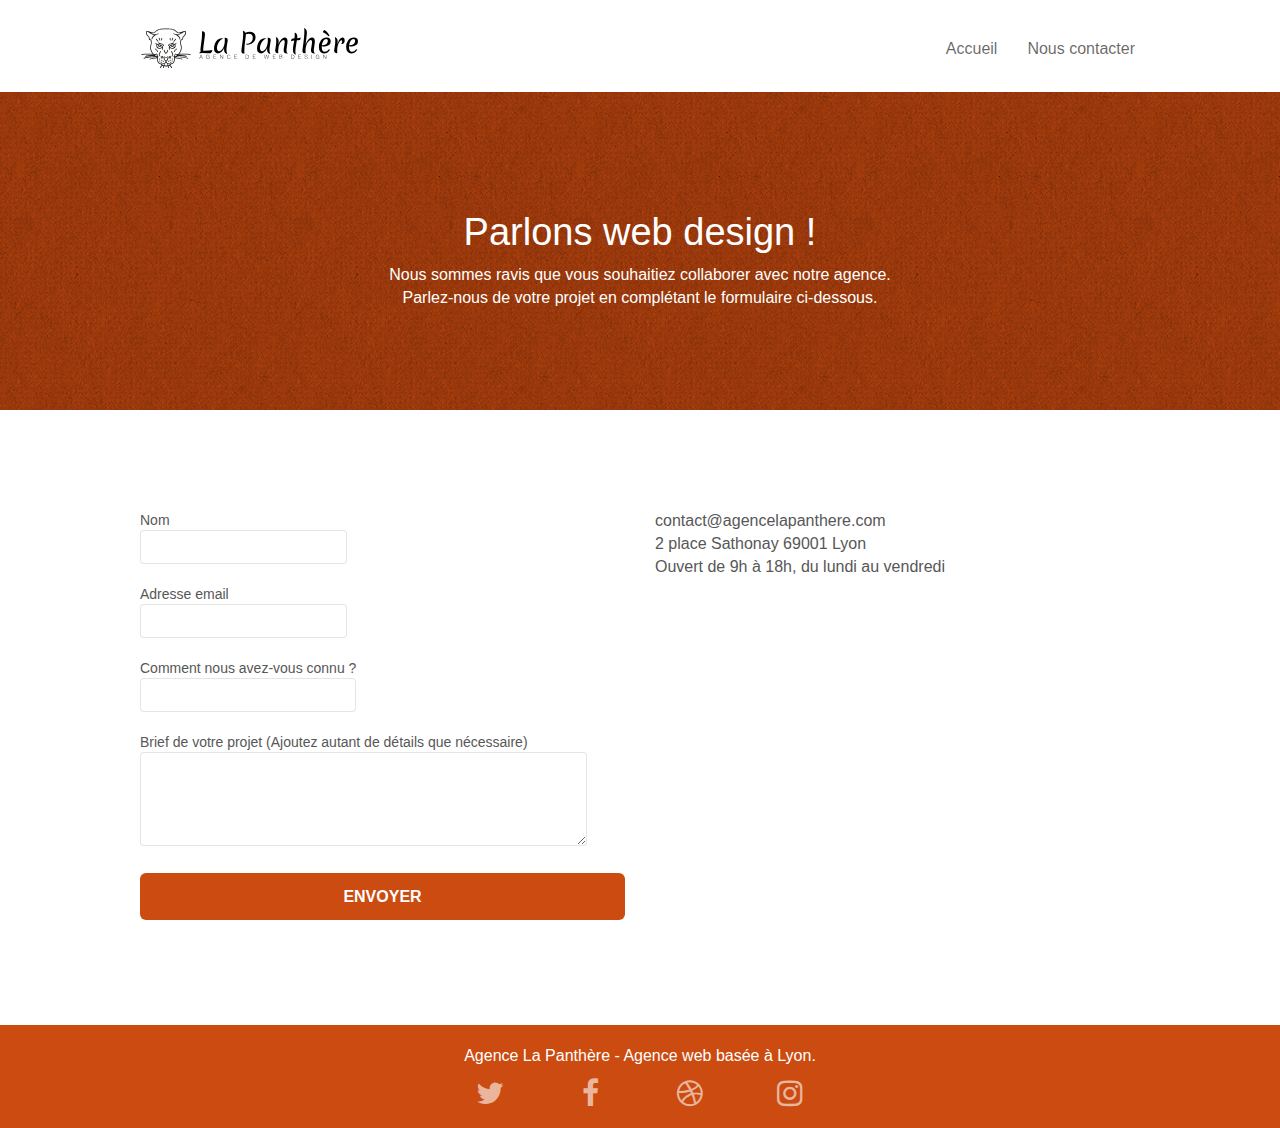
==== commit 162e5406: "commit label" ====
--- a/page2.html
+++ b/page2.html
@@ -11,16 +11,16 @@
     />
     <link rel="shortcut icon" type="image/png" href="favicon.jpg" />
 
-    <link rel="stylesheet" type="text/css" href="./css/bootstrap.css" />
+    <link rel="stylesheet" type="text/css" href="./css/bootstrap.min.css" />
     <link rel="stylesheet" type="text/css" href="style.css" />
-    <link rel="stylesheet" type="text/css" href="./css/font-awesome.css" />
-    <link rel="stylesheet" type="text/css" href="./css/et-line.css" />
-
-    <script src="./js/jquery-2.1.0.js"></script>
-    <script src="./js/bootstrap.js"></script>
-    <script src="./js/blocs.js"></script>
-    <script src="./js/jqBootstrapValidation.js"></script>
-    <script src="./js/formHandler.js"></script>
+    <link rel="stylesheet" type="text/css" href="./css/font-awesome.min.css" />
+    <link rel="stylesheet" type="text/css" href="./css/et-line.min.css" />
+
+    <script defer src="./js/jquery-2.1.0.min.js"></script>
+    <script defer src="./js/bootstrap.min.js"></script>
+    <script defer src="./js/blocs.min.js"></script>
+    <script defer src="./js/jqBootstrapValidation.js"></script>
+    <script defer src="./js/formHandler.js"></script>
     <title>page2</title>
 
     <!-- Analytics -->
@@ -104,38 +104,45 @@
                 fail-msg="Sorry it seems that our mail server is not responding, Sorry for the inconvenience!"
               >
                 <div class="form-group">
-                  <label> Nom </label>
-                  <input id="name" class="form-control" required />
-                </div>
-                <div class="form-group">
-                  <label> Adresse email </label>
-                  <input
-                    id="email"
-                    class="form-control"
-                    type="email"
-                    required
-                  />
-                </div>
-                <div class="form-group">
-                  <label> Comment nous avez-vous connu ? </label>
-                  <input
-                    class="form-control"
-                    type="email"
-                    required
-                    id="input_504"
-                  />
+                  <label>
+                    Nom
+                    <input id="name" class="form-control" required />
+                  </label>
+                </div>
+                <div class="form-group">
+                  <label>
+                    Adresse email
+                    <input
+                      id="email"
+                      class="form-control"
+                      type="email"
+                      required
+                    />
+                  </label>
+                </div>
+                <div class="form-group">
+                  <label>
+                    Comment nous avez-vous connu ?
+                    <input
+                      class="form-control"
+                      type="email"
+                      required
+                      id="input_504"
+                    />
+                  </label>
                 </div>
                 <div class="form-group">
                   <label>
                     Brief de votre projet (Ajoutez autant de détails que
-                    nécessaire)<br /> </label
-                  ><textarea
-                    id="message"
-                    class="form-control"
-                    rows="4"
-                    cols="50"
-                    required
-                  ></textarea>
+                    nécessaire)<br />
+                    <textarea
+                      id="message"
+                      class="form-control"
+                      rows="4"
+                      cols="50"
+                      required
+                    ></textarea>
+                  </label>
                 </div>
                 <button
                   class="bloc-button btn btn-lg btn-block cta-hero btn-atomic-tangerine"
@@ -177,29 +184,29 @@
                 <div class="col-sm-3">
                   <div class="text-center">
                     <a class="social" href="index.html"
-                      ><span class="fa fa-twitter icon-md"></span
-                    ></a>
-                  </div>
-                </div>
-                <div class="col-sm-3">
-                  <div class="text-center">
-                    <a class="social" href="index.html"
-                      ><span class="fa fa-facebook icon-md"></span
-                    ></a>
-                  </div>
-                </div>
-                <div class="col-sm-3">
-                  <div class="text-center">
-                    <a class="social" href="index.html"
-                      ><span class="fa fa-dribbble icon-md"></span
-                    ></a>
-                  </div>
-                </div>
-                <div class="col-sm-3">
-                  <div class="text-center">
-                    <a class="social" href="index.html"
-                      ><span class="fa fa-instagram icon-md"></span
-                    ></a>
+                      ><span class="fa fa-twitter icon-md"></span>
+                    </a>
+                  </div>
+                </div>
+                <div class="col-sm-3">
+                  <div class="text-center">
+                    <a class="social" href="index.html"
+                      ><span class="fa fa-facebook icon-md"></span>
+                    </a>
+                  </div>
+                </div>
+                <div class="col-sm-3">
+                  <div class="text-center">
+                    <a class="social" href="index.html"
+                      ><span class="fa fa-dribbble icon-md"></span>
+                    </a>
+                  </div>
+                </div>
+                <div class="col-sm-3">
+                  <div class="text-center">
+                    <a class="social" href="index.html"
+                      ><span class="fa fa-instagram icon-md"></span>
+                    </a>
                   </div>
                 </div>
               </div>
--- a/style.css
+++ b/style.css
@@ -466,6 +466,14 @@
 
 button {
   outline: none !important;
+}
+
+.image_texte {
+  font-size: 19px;
+  text-align: center;
+  margin-top: 4em;
+  font-weight: bold;
+  margin: 55px 80px 0px 80px;
 }
 
 .btn-rd {
@@ -1051,6 +1059,10 @@
     content: url("img_resize/agence-la-panthere.webp");
   }*/
 
+  .center-block {
+    background-image: url("./img_resize/logo-mobile.png");
+  }
+
   .img-responsive1 {
     content: url("img_resize/1.webp");
   }
@@ -1100,7 +1112,7 @@
   }
 
   .image_texte {
-    font-size: 15px;
+    font-size: 16px;
     text-align: center;
     margin-top: 4em;
     font-weight: bold;
@@ -1108,9 +1120,6 @@
   .col-xs-12 {
     display: none;
   }
-  .texte_image {
-    display: none;
-  }
 }
 
 @media (max-width: 767px) {
@@ -1123,10 +1132,39 @@
   p {
     font-size: 16px;
   }
+
+  .image_texte {
+    font-size: 19px;
+    text-align: center;
+    margin-top: 4em;
+    font-weight: bold;
+    margin: 3em 11em 0 11em;
+  }
+}
+
+@media screen and (min-width: 1440px) {
+  p {
+    font-size: 16px;
+  }
+
+  .image_texte {
+    font-size: 19px;
+    text-align: center;
+    margin-top: 4em;
+    font-weight: bold;
+    margin: 3em 12em 0 12em;
+  }
 }
 
 @media screen and (min-width: 1920px) {
   p {
     font-size: 22px;
   }
-}
+
+  .image_texte {
+    font-size: 28px;
+    text-align: center;
+    margin: 3em 6em 0 6em;
+    font-weight: bold;
+  }
+}
